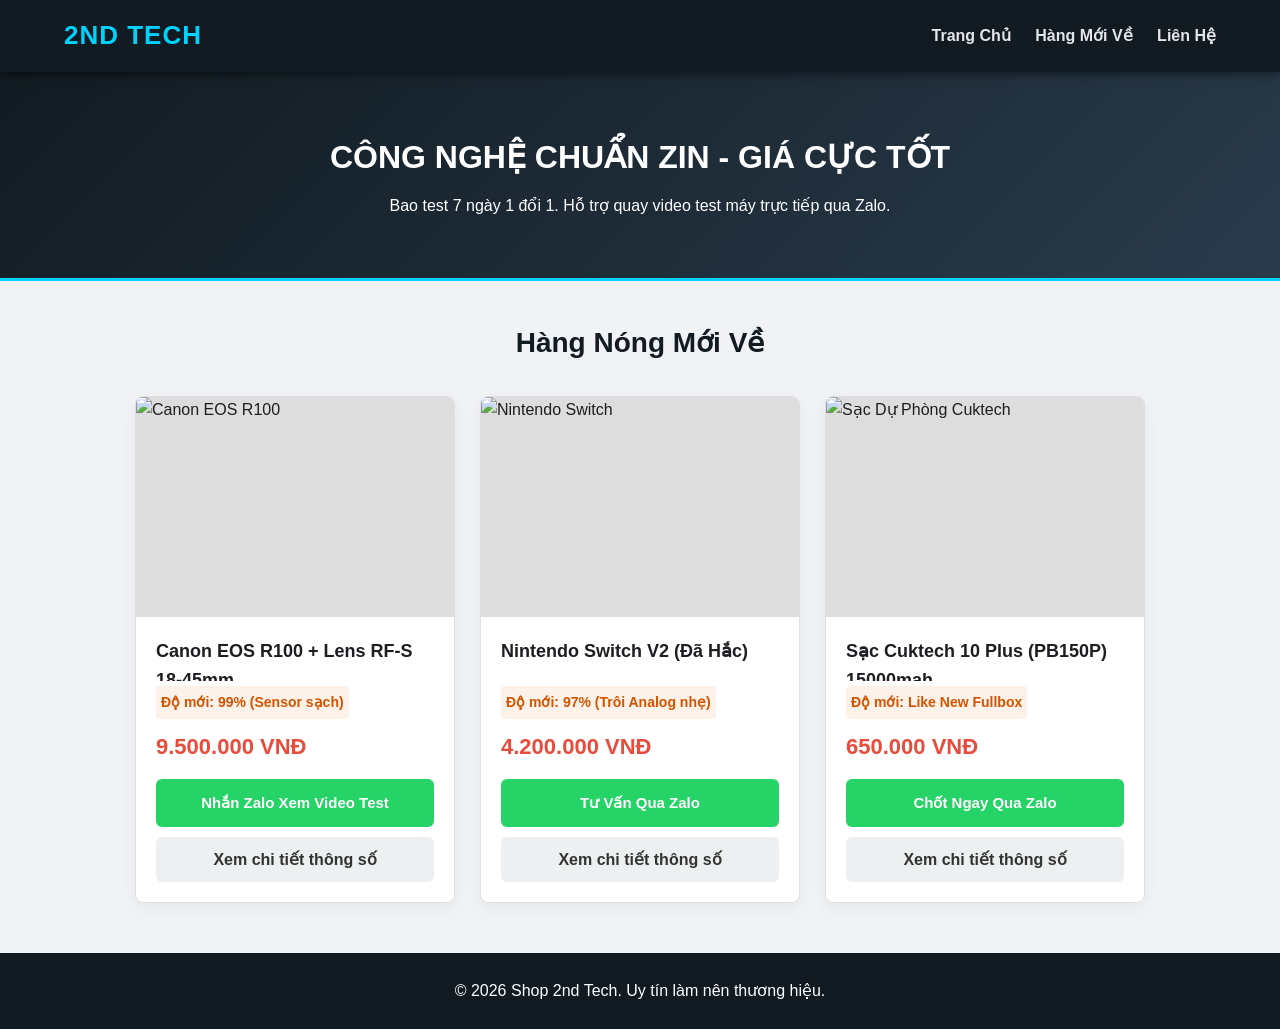
==== index.html @ 6544f4ae "Add files via upload" ====
<!DOCTYPE html>
<html lang="vi">
<head>
    <meta charset="UTF-8">
    <meta name="viewport" content="width=device-width, initial-scale=1.0">
    <title>Shop 2nd Tech | Đồ Công Nghệ Cũ Bao Test</title>
    <meta name="description" content="Chuyên mua bán đồ công nghệ cũ: máy ảnh, máy chơi game, sạc dự phòng. Hàng zin nguyên bản, bao test 7 ngày, hỗ trợ xem máy qua Zalo.">
    <link rel="stylesheet" href="css/style.css">
</head>
<body>
    <header class="navbar">
        <div class="logo">2ND TECH</div>
        <nav>
            <a href="index.html">Trang Chủ</a>
            <a href="products.html">Hàng Mới Về</a>
            <a href="contact.html">Liên Hệ</a>
        </nav>
    </header>

    <section class="banner">
        <h1>CÔNG NGHỆ CHUẨN ZIN - GIÁ CỰC TỐT</h1>
        <p>Bao test 7 ngày 1 đổi 1. Hỗ trợ quay video test máy trực tiếp qua Zalo.</p>
    </section>

    <main class="main-content">
        <h2 class="section-title">Hàng Nóng Mới Về</h2>
        
        <div class="product-grid">
            <!-- Sản phẩm 1 -->
            <div class="product-card">
                <img src="https://via.placeholder.com/300x200?text=Canon+EOS+R100" alt="Canon EOS R100" class="product-image">
                <div class="product-info">
                    <h3>Canon EOS R100 + Lens RF-S 18-45mm</h3>
                    <p class="status">Độ mới: 99% (Sensor sạch)</p>
                    <p class="price">9.500.000 VNĐ</p>
                    <a href="https://zalo.me/0901234567?text=Shop cho mình xem video test máy ảnh Canon EOS R100 nhé" target="_blank" class="btn-buy">Nhắn Zalo Xem Video Test</a>
                    <a href="products.html" class="btn-detail">Xem chi tiết thông số</a>
                </div>
            </div>

            <!-- Sản phẩm 2 -->
            <div class="product-card">
                <img src="https://via.placeholder.com/300x200?text=Nintendo+Switch" alt="Nintendo Switch" class="product-image">
                <div class="product-info">
                    <h3>Nintendo Switch V2 (Đã Hắc)</h3>
                    <p class="status">Độ mới: 97% (Trôi Analog nhẹ)</p>
                    <p class="price">4.200.000 VNĐ</p>
                    <a href="https://zalo.me/0901234567?text=Mình quan tâm máy Nintendo Switch, shop tư vấn giúp" target="_blank" class="btn-buy">Tư Vấn Qua Zalo</a>
                    <a href="products.html" class="btn-detail">Xem chi tiết thông số</a>
                </div>
            </div>

            <!-- Sản phẩm 3 -->
            <div class="product-card">
                <img src="https://via.placeholder.com/300x200?text=Cuktech+10+Plus" alt="Sạc Dự Phòng Cuktech" class="product-image">
                <div class="product-info">
                    <h3>Sạc Cuktech 10 Plus (PB150P) 15000mah</h3>
                    <p class="status">Độ mới: Like New Fullbox</p>
                    <p class="price">650.000 VNĐ</p>
                    <a href="https://zalo.me/0901234567?text=Mình muốn mua sạc dự phòng Cuktech 15000mah" target="_blank" class="btn-buy">Chốt Ngay Qua Zalo</a>
                    <a href="products.html" class="btn-detail">Xem chi tiết thông số</a>
                </div>
            </div>
        </div>
    </main>

    <footer>
        <p>&copy; 2026 Shop 2nd Tech. Uy tín làm nên thương hiệu.</p>
    </footer>

    <script src="js/script.js"></script>
</body>
</html>
---- css/style.css ----
/* --- THIẾT LẬP CƠ BẢN --- */
* {
    margin: 0;
    padding: 0;
    box-sizing: border-box;
    font-family: 'Segoe UI', Tahoma, Geneva, Verdana, sans-serif;
}

body {
    background-color: #f0f2f5;
    color: #1c1e21;
    line-height: 1.6;
}

/* --- THANH MENU (TECH STYLE) --- */
.navbar {
    background-color: #111b21; /* Màu đen tuyền của thiết bị điện tử */
    padding: 15px 5%;
    display: flex;
    justify-content: space-between;
    align-items: center;
    position: sticky;
    top: 0;
    z-index: 100;
    box-shadow: 0 2px 10px rgba(0,0,0,0.5);
}

.navbar .logo {
    font-size: 26px;
    font-weight: 900;
    color: #00d2ff; /* Xanh neon công nghệ */
    letter-spacing: 1px;
}

.navbar nav a {
    text-decoration: none;
    color: #e4e6eb;
    margin-left: 20px;
    font-weight: 600;
    transition: color 0.3s;
}

.navbar nav a:hover {
    color: #00d2ff;
}

/* --- BANNER --- */
.banner {
    background: linear-gradient(135deg, #111b21, #2a3b4c);
    color: #fff;
    text-align: center;
    padding: 60px 20px;
    border-bottom: 3px solid #00d2ff;
}

.banner h1 {
    font-size: 32px;
    margin-bottom: 10px;
}

/* --- BỐ CỤC CHÍNH --- */
.main-content {
    max-width: 1200px;
    margin: 40px auto;
    padding: 0 20px;
}

.section-title {
    text-align: center;
    margin-bottom: 30px;
    font-size: 28px;
    color: #111b21;
}

/* --- LƯỚI SẢN PHẨM --- */
.product-grid {
    display: flex;
    flex-wrap: wrap;
    gap: 25px;
    justify-content: center;
}

.product-card {
    background: #fff;
    width: 100%;
    max-width: 320px;
    border-radius: 8px;
    overflow: hidden;
    box-shadow: 0 5px 15px rgba(0,0,0,0.05);
    transition: transform 0.2s ease, box-shadow 0.2s ease;
    border: 1px solid #e0e0e0;
}

.product-card:hover {
    transform: translateY(-5px);
    box-shadow: 0 10px 20px rgba(0,210,255,0.2);
}

.product-image {
    width: 100%;
    height: 220px;
    object-fit: cover;
    display: block;
    background: #ddd;
}

.product-info {
    padding: 20px;
}

.product-info h3 {
    font-size: 18px;
    margin-bottom: 5px;
    height: 44px;
    overflow: hidden;
}

.status {
    font-size: 14px;
    color: #d35400; /* Màu cam cảnh báo tình trạng */
    font-weight: 600;
    margin-bottom: 10px;
    padding: 5px;
    background: #fdf2e9;
    border-radius: 4px;
    display: inline-block;
}

.price {
    color: #e74c3c;
    font-size: 22px;
    font-weight: bold;
    margin-bottom: 15px;
}

/* --- NÚT BẤM (CTA) --- */
.btn-buy {
    display: block;
    background-color: #25D366; 
    color: #fff;
    text-decoration: none;
    padding: 12px;
    border-radius: 6px;
    font-weight: bold;
    margin-bottom: 10px;
    font-size: 15px;
    text-align: center;
    transition: background 0.3s;
}

.btn-buy:hover {
    background-color: #1ebe57;
}

.btn-detail {
    display: block;
    background-color: #ecf0f1;
    color: #333;
    text-decoration: none;
    padding: 10px;
    border-radius: 6px;
    font-weight: bold;
    text-align: center;
    transition: background 0.3s;
}

.btn-detail:hover {
    background-color: #bdc3c7;
}

.btn-messenger {
    display: block;
    background-color: #0084ff;
    color: #fff;
    text-decoration: none;
    padding: 12px;
    border-radius: 6px;
    font-weight: bold;
    text-align: center;
    margin-top: 10px;
}

/* --- CHI TIẾT SẢN PHẨM --- */
.product-detail {
    display: flex;
    flex-wrap: wrap;
    background: #fff;
    padding: 30px;
    border-radius: 10px;
    gap: 40px;
    box-shadow: 0 5px 15px rgba(0,0,0,0.05);
}

.detail-image img {
    max-width: 100%;
    border-radius: 8px;
    border: 1px solid #eee;
}

.detail-info {
    flex: 1;
    min-width: 300px;
}

.large-price {
    font-size: 32px;
    margin: 10px 0;
}

.old-price {
    font-size: 16px; 
    color: #999; 
    text-decoration: line-through;
    font-weight: normal;
}

.specs-box {
    margin: 20px 0;
    background: #f8f9fa;
    padding: 20px;
    border-radius: 8px;
    border-left: 4px solid #00d2ff;
}

.specs-box h3 {
    margin-bottom: 10px;
    color: #111b21;
}

.specs li {
    margin-bottom: 8px;
    margin-left: 20px;
}

/* --- TRANG LIÊN HỆ --- */
.contact-container {
    display: flex;
    flex-wrap: wrap;
    gap: 30px;
    background: #fff;
    padding: 30px;
    border-radius: 10px;
    box-shadow: 0 5px 15px rgba(0,0,0,0.05);
}

.contact-info, .contact-map {
    flex: 1;
    min-width: 300px;
}

.contact-info h3 {
    color: #00d2ff;
    margin-bottom: 15px;
    -webkit-text-stroke: 0.5px #111b21; /* Làm nổi chữ */
}

/* --- FOOTER --- */
footer {
    text-align: center;
    padding: 25px;
    background-color: #111b21;
    color: #fff;
    margin-top: 50px;
}

/* --- MOBILE RESPONSIVE --- */
@media (max-width: 768px) {
    .navbar {
        flex-direction: column;
        gap: 15px;
    }
    .product-detail {
        flex-direction: column;
    }
}
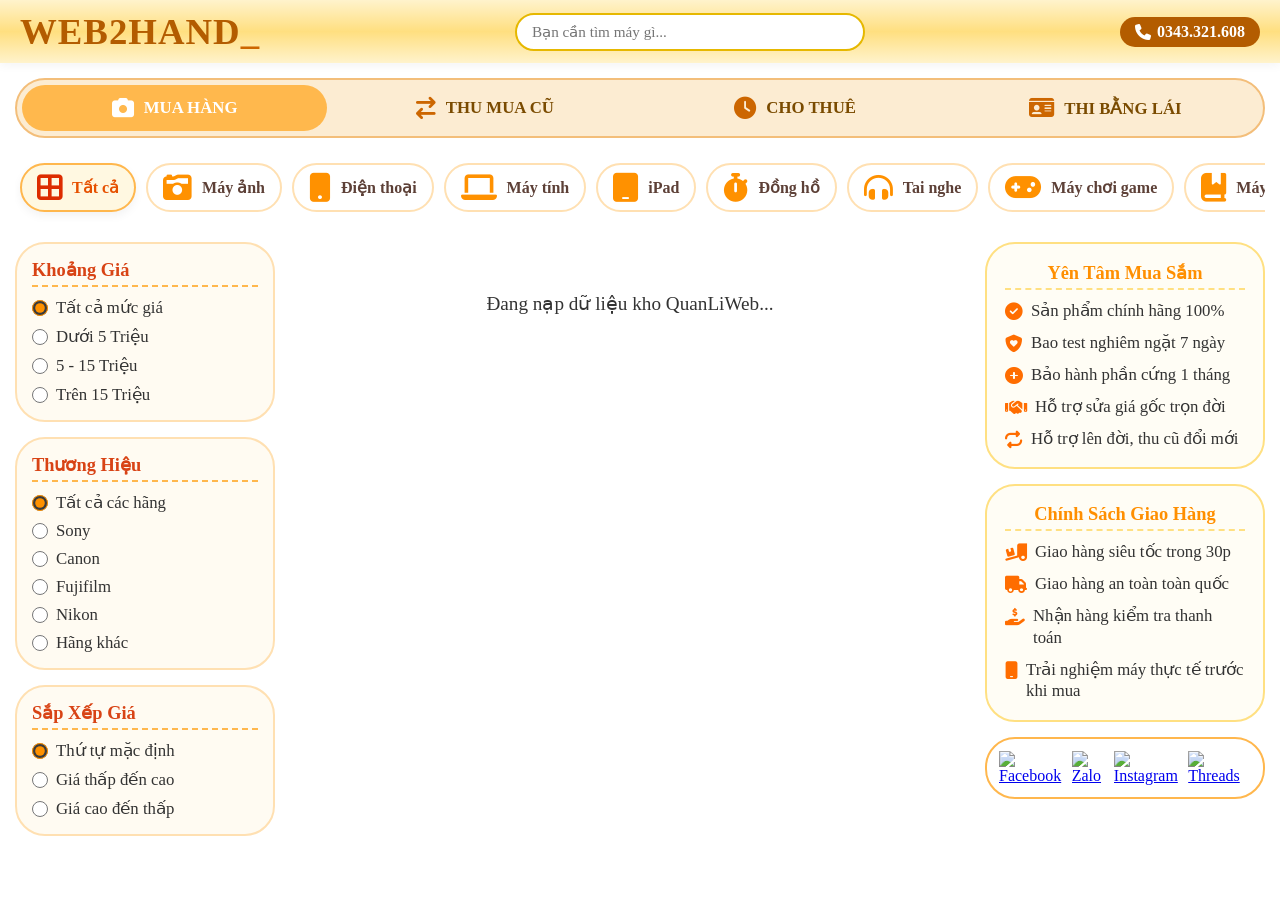
==== commit 82e92e8b: "Update index.html" ====
--- a/index.html
+++ b/index.html
@@ -3,71 +3,470 @@
 <head>
     <meta charset="UTF-8">
     <meta name="viewport" content="width=device-width, initial-scale=1.0">
-    <title>Shop 2nd Tech | Đồ Công Nghệ Cũ Bao Test</title>
-    <meta name="description" content="Chuyên mua bán đồ công nghệ cũ: máy ảnh, máy chơi game, sạc dự phòng. Hàng zin nguyên bản, bao test 7 ngày, hỗ trợ xem máy qua Zalo.">
-    <link rel="stylesheet" href="css/style.css">
+    <title>Web2Hand - Hệ Thống Máy Công Nghệ & Dịch Vụ</title>
+    <link href="https://fonts.googleapis.com/css2?family=Be+Vietnam+Pro:wght@400;700&family=Patrick+Hand&display=swap" rel="stylesheet">
+    <link rel="stylesheet" href="https://cdnjs.cloudflare.com/ajax/libs/font-awesome/6.4.0/css/all.min.css">
+    
+    <style>
+        /* Toàn bộ trang web dùng font Times New Roman làm chủ đạo */
+        * { box-sizing: border-box; margin: 0; padding: 0; font-family: 'Times New Roman', Times, serif; }
+        body { background-color: #fff; color: #333; padding-bottom: 50px; }
+
+        /* HEADER THU NHỎ MỘT NỬA - BLEND MÀU ẤM THEO CHIỀU DỌC (NHẠT - ĐẬM - NHẠT) */
+        header { 
+            background: linear-gradient(180deg, #fff3cc 0%, #ffdf80 50%, #fff3cc 100%); 
+            color: #4a3b00; 
+            padding: 10px 20px; /* Thu nhỏ chiều cao còn một nửa */
+            box-shadow: 0 2px 10px rgba(0,0,0,0.05); 
+            position: sticky; 
+            top: 0; 
+            z-index: 100; 
+        }
+        .header-container { max-width: 1400px; margin: 0 auto; display: flex; align-items: center; justify-content: space-between; flex-wrap: wrap; gap: 10px; }
+        
+        /* Logo chữ Times New Roman in đậm, to nổi bật */
+        .logo { font-family: 'Times New Roman', Times, serif; font-size: 2.3rem; font-weight: bold; color: #b35c00; text-decoration: none; letter-spacing: 1px; }
+        .logo span { color: #cc6600; font-weight: bold; }
+
+        /* Thanh tìm kiếm bo tròn */
+        .search-box { position: relative; flex-grow: 1; max-width: 350px; min-width: 200px; }
+        .search-box input { width: 100%; padding: 8px 40px 8px 15px; border: 2px solid #e6b800; border-radius: 30px; font-size: 0.95rem; outline: none; background: #fff; }
+
+        .hotline { font-weight: bold; background-color: #b35c00; color: #fff; padding: 6px 15px; border-radius: 30px; font-size: 1rem; display: flex; align-items: center; gap: 6px; }
+
+        .container { max-width: 1400px; margin: 15px auto; padding: 0 15px; }
+
+        /* THANH MENU DỊCH VỤ MẸ TONE MÀU ẤM (VÀNG ĐẤT / CAM NHẠT) */
+        .main-services { display: flex; background: #fcecd2; margin-bottom: 15px; border-radius: 35px; overflow: hidden; padding: 5px; gap: 5px; border: 2px solid #f3be7a; }
+        .service-tab { flex: 1; text-align: center; padding: 12px 10px; color: #7a4b00; font-weight: bold; cursor: pointer; transition: all 0.2s; display: flex; align-items: center; justify-content: center; gap: 10px; font-size: 1.05rem; text-transform: uppercase; border-radius: 30px; }
+        .service-tab i { font-size: 1.4rem; color: #cc6600; } /* Icon lớn */
+        .service-tab:hover { background-color: #f7dcb4; }
+        .service-tab.active { background-color: #ffb84d; color: #fff; }
+        .service-tab.active i { color: #fff; }
+
+        /* THANH DANH MỤC CON (MỤC LỤC SẢN PHẨM) - ĐÃ THÊM LẠI */
+        .category-nav { display: flex; gap: 10px; margin-bottom: 20px; overflow-x: auto; padding: 10px 5px; white-space: nowrap; }
+        .category-nav::-webkit-scrollbar { height: 4px; }
+        .category-nav::-webkit-scrollbar-thumb { background: #ffcc80; border-radius: 4px; }
+        
+        .cat-btn { background-color: #fff; border: 2px solid #ffe0b2; padding: 8px 15px; border-radius: 30px; cursor: pointer; font-weight: bold; font-size: 1rem; color: #5d4037; display: flex; align-items: center; gap: 10px; transition: all 0.2s; }
+        /* Icon mục con lớn gấp đôi chữ và có màu sắc riêng biệt */
+        .cat-btn i { font-size: 1.8rem; color: #ff9100; transition: color 0.2s; }
+        .cat-btn.active, .cat-btn:hover { color: #e65100; border-color: #ffb74d; background: #fff8e1; box-shadow: 0 4px 10px rgba(0,0,0,0.05); }
+        .cat-btn.active i, .cat-btn:hover i { color: #dd2c00; }
+
+        /* BỐ CỤC CHÍNH */
+        .main-layout { display: grid; grid-template-columns: 260px 1fr 280px; gap: 20px; }
+
+        /* BÊN TRÁI: BỘ LỌC TÌM KIẾM TONE MÀU ẤM */
+        .sidebar-left { display: flex; flex-direction: column; gap: 15px; }
+        .filter-box { background: #fffbf2; border: 2px solid #ffe0b2; padding: 15px; border-radius: 30px; }
+        .filter-box h3 { font-size: 1.15rem; color: #d84315; margin-bottom: 10px; border-bottom: 2px dashed #ffb74d; padding-bottom: 4px; }
+        .filter-group { display: flex; flex-direction: column; gap: 8px; }
+        .filter-group label { display: flex; align-items: center; gap: 8px; font-size: 1.05rem; cursor: pointer; }
+        .filter-group input { accent-color: #ff9100; width: 16px; height: 16px; }
+        
+        /* BÊN PHẢI: CHÍNH SÁCH BẢO HÀNH & NÚT HÌNH ẢNH MXH */
+        .sidebar-right { display: flex; flex-direction: column; gap: 15px; }
+        .policy-box { background: #fffdf5; border: 2px solid #ffe082; padding: 18px; border-radius: 30px; }
+        .policy-box h3 { font-size: 1.15rem; color: #ff8f00; margin-bottom: 10px; border-bottom: 2px dashed #ffe082; padding-bottom: 4px; text-align: center; }
+        .policy-list { list-style: none; display: flex; flex-direction: column; gap: 10px; }
+        .policy-list li { font-size: 1.05rem; display: flex; align-items: flex-start; gap: 8px; line-height: 1.3; }
+        .policy-list li i { color: #ff6d00; margin-top: 3px; font-size: 1.1rem; }
+
+        /* THANH CHỨA 4 LINK HÌNH MXH CHÍNH CHỦ CỦA BẠN */
+        .social-float { background: #fff; border: 2px solid #ffb74d; padding: 12px; border-radius: 30px; display: flex; justify-content: space-around; align-items: center; }
+        .social-img-btn { width: 40px; height: 40px; object-fit: contain; transition: transform 0.2s; cursor: pointer; }
+        .social-img-btn:hover { transform: scale(1.25) rotate(5deg); }
+
+        /* KHU VỰC GIỮA: HIỂN THỊ SẢN PHẨM */
+        .product-grid { display: grid; grid-template-columns: repeat(auto-fill, minmax(230px, 1fr)); gap: 15px; }
+        
+        /* HOẠT ẢNH CARD TO LÊN KHI ĐƯA CHUỘT VÀO, BO TRÒN HẾT CỠ */
+        .product-card { background-color: #fff; border-radius: 30px; overflow: hidden; display: flex; flex-direction: column; border: 2px solid #ffe0b2; position: relative; padding: 15px; transition: transform 0.3s cubic-bezier(0.175, 0.885, 0.32, 1.2), box-shadow 0.3s; }
+        .product-card:hover { transform: scale(1.03); box-shadow: 0 8px 20px rgba(230,81,0,0.12); border-color: #ff9100; }
+        
+        /* Khung ảnh & Chữ viết tay đổi mới không lỗi font */
+        .img-container { width: 100%; height: 180px; display: flex; align-items: center; justify-content: center; margin-bottom: 12px; border-radius: 20px; overflow: hidden; }
+        .product-img { max-width: 100%; max-height: 100%; object-fit: contain; }
+        .no-img-graffiti { font-family: 'Patrick Hand', cursive; font-size: 1.4rem; color: #e65100; text-align: center; border: 2px dashed #ff9100; padding: 15px; border-radius: 25px; background: #fff3e0; line-height: 1.2; font-weight: bold; }
+
+        /* Tag giảm giá hình ngọn lửa màu ấm */
+        .sale-badge { position: absolute; top: 10px; left: 10px; background: #ff6d00; color: #fff; padding: 4px 10px; border-radius: 20px; font-size: 0.85rem; font-weight: bold; z-index: 5; }
+        
+        .product-info { display: flex; flex-direction: column; flex-grow: 1; }
+        .product-name { font-size: 1.15rem; font-weight: bold; margin-bottom: 6px; color: #222; height: 2.6rem; display: -webkit-box; -webkit-line-clamp: 2; -webkit-box-orient: vertical; overflow: hidden; }
+        
+        /* Chữ không khung, khi đưa chuột vào card sẽ hiện khung ẩn */
+        .product-desc { font-size: 0.95rem; color: #666; margin-bottom: 10px; padding: 4px 8px; border: 2px solid transparent; border-radius: 20px; transition: all 0.2s; }
+        .product-card:hover .product-desc { border-color: #ffe082; background: #fffde7; color: #333; }
+
+        /* GIÁ CẢ & THÔNG TIN TIẾT KIỆM (THAY THẾ CHỮ CÒN HÀNG LÊN TRÊN) */
+        .price-row { display: flex; flex-direction: column; gap: 1px; margin-bottom: 4px; }
+        .old-price { font-size: 0.95rem; color: #999; text-decoration: line-through; }
+        .current-price { font-size: 1.25rem; font-weight: bold; color: #d84315; }
+        .save-money { font-size: 1.05rem; color: #ef6c00; font-weight: bold; margin-bottom: 2px; }
+        .stock-status { font-size: 0.9rem; color: #2e7d32; font-weight: bold; margin-bottom: 4px; }
+
+        /* NÚT BẤM CÓ ICON LỚN GẤP ĐÔI, ĐỔI MÀU RIÊNG KHI HOVER */
+        .btn-group { display: flex; gap: 6px; margin-top: auto; }
+        .contact-btn { flex: 1; display: flex; align-items: center; justify-content: center; gap: 8px; color: #fff; text-decoration: none; padding: 10px 5px; border-radius: 30px; font-weight: bold; font-size: 1rem; border: 2px solid transparent; transition: all 0.2s; cursor: pointer; }
+        
+        .btn-mua-zalo { background-color: #ff9100; border-color: #ff9100; }
+        .btn-mua-zalo i { color: #fff; font-size: 1.5rem; } /* Icon lớn */
+        .btn-mua-zalo:hover { background-color: #fff; color: #ff9100; border-color: #ff9100; }
+        .btn-mua-zalo:hover i { color: #dd2c00; } /* Icon đổi màu khi hover */
+
+        .btn-detail { background-color: #ffe082; color: #b35c00; border-color: #ffe082; }
+        .btn-detail i { color: #b35c00; font-size: 1.4rem; }
+        .btn-detail:hover { background-color: #fff; color: #ffb300; border-color: #ffb300; }
+        .btn-detail:hover i { color: #ff9100; }
+
+        .btn-action-tab { width: 100%; background: #ff9100; border-radius: 30px; }
+
+        /* POPUP CHI TIẾT SẢN PHẨM SANG TRỌNG */
+        .popup-overlay { position: fixed; top: 0; left: 0; width: 100%; height: 100%; background: rgba(0,0,0,0.4); display: none; align-items: center; justify-content: center; z-index: 1000; padding: 20px; }
+        .popup-content { background: #fff; max-width: 680px; width: 100%; border-radius: 30px; border: 3px solid #ff9100; padding: 25px; position: relative; max-height: 90vh; overflow-y: auto; }
+        .close-popup { position: absolute; top: 12px; right: 20px; font-size: 2rem; cursor: pointer; color: #ff9100; }
+        .popup-body-layout { display: grid; grid-template-columns: 220px 1fr; gap: 20px; margin-bottom: 15px; }
+        
+        /* Ô dịch vụ nổi bật làm nổi lên trong Popup */
+        .promo-tag-container { display: flex; gap: 8px; margin: 12px 0; flex-wrap: wrap; }
+        .promo-tag { background: #fff8e1; border: 2px solid #ffe082; color: #b35c00; padding: 6px 12px; border-radius: 30px; font-weight: bold; font-size: 0.95rem; cursor: pointer; display: flex; align-items: center; gap: 6px; }
+        .promo-tag:hover { background: #ff9100; color: #fff; }
+
+        .related-section { border-top: 2px dashed #ffe082; padding-top: 12px; }
+        .related-title { font-weight: bold; color: #e65100; margin-bottom: 8px; font-size: 1.05rem; }
+        .related-grid { display: grid; grid-template-columns: repeat(auto-fill, minmax(130px, 1fr)); gap: 10px; }
+        .related-item { border: 2px solid #ffe082; border-radius: 30px; padding: 8px; text-align: center; cursor: pointer; font-size: 0.9rem; font-weight: bold; background: #fffdf7; }
+        .related-item:hover { border-color: #ff9100; background: #fff8e1; }
+
+        .loading { text-align: center; padding: 50px; font-size: 1.2rem; grid-column: 1 / -1; }
+
+        @media (max-width: 992px) {
+            .main-layout { grid-template-columns: 1fr; }
+            .sidebar-left, .sidebar-right { order: 2; }
+        }
+    </style>
 </head>
 <body>
-    <header class="navbar">
-        <div class="logo">2ND TECH</div>
-        <nav>
-            <a href="index.html">Trang Chủ</a>
-            <a href="products.html">Hàng Mới Về</a>
-            <a href="contact.html">Liên Hệ</a>
-        </nav>
+
+    <header>
+        <div class="header-container">
+            <a href="#" class="logo">WEB2HAND<span>_</span></a>
+            <div class="search-box">
+                <input type="text" id="search-input" placeholder="Bạn cần tìm máy gì..." oninput="searchProducts()">
+            </div>
+            <div class="hotline"><i class="fa-solid fa-phone"></i> 0343.321.608</div>
+        </div>
     </header>
 
-    <section class="banner">
-        <h1>CÔNG NGHỆ CHUẨN ZIN - GIÁ CỰC TỐT</h1>
-        <p>Bao test 7 ngày 1 đổi 1. Hỗ trợ quay video test máy trực tiếp qua Zalo.</p>
-    </section>
-
-    <main class="main-content">
-        <h2 class="section-title">Hàng Nóng Mới Về</h2>
-        
-        <div class="product-grid">
-            <!-- Sản phẩm 1 -->
-            <div class="product-card">
-                <img src="https://via.placeholder.com/300x200?text=Canon+EOS+R100" alt="Canon EOS R100" class="product-image">
-                <div class="product-info">
-                    <h3>Canon EOS R100 + Lens RF-S 18-45mm</h3>
-                    <p class="status">Độ mới: 99% (Sensor sạch)</p>
-                    <p class="price">9.500.000 VNĐ</p>
-                    <a href="https://zalo.me/0901234567?text=Shop cho mình xem video test máy ảnh Canon EOS R100 nhé" target="_blank" class="btn-buy">Nhắn Zalo Xem Video Test</a>
-                    <a href="products.html" class="btn-detail">Xem chi tiết thông số</a>
-                </div>
-            </div>
-
-            <!-- Sản phẩm 2 -->
-            <div class="product-card">
-                <img src="https://via.placeholder.com/300x200?text=Nintendo+Switch" alt="Nintendo Switch" class="product-image">
-                <div class="product-info">
-                    <h3>Nintendo Switch V2 (Đã Hắc)</h3>
-                    <p class="status">Độ mới: 97% (Trôi Analog nhẹ)</p>
-                    <p class="price">4.200.000 VNĐ</p>
-                    <a href="https://zalo.me/0901234567?text=Mình quan tâm máy Nintendo Switch, shop tư vấn giúp" target="_blank" class="btn-buy">Tư Vấn Qua Zalo</a>
-                    <a href="products.html" class="btn-detail">Xem chi tiết thông số</a>
-                </div>
-            </div>
-
-            <!-- Sản phẩm 3 -->
-            <div class="product-card">
-                <img src="https://via.placeholder.com/300x200?text=Cuktech+10+Plus" alt="Sạc Dự Phòng Cuktech" class="product-image">
-                <div class="product-info">
-                    <h3>Sạc Cuktech 10 Plus (PB150P) 15000mah</h3>
-                    <p class="status">Độ mới: Like New Fullbox</p>
-                    <p class="price">650.000 VNĐ</p>
-                    <a href="https://zalo.me/0901234567?text=Mình muốn mua sạc dự phòng Cuktech 15000mah" target="_blank" class="btn-buy">Chốt Ngay Qua Zalo</a>
-                    <a href="products.html" class="btn-detail">Xem chi tiết thông số</a>
-                </div>
-            </div>
+    <div class="container">
+        <div class="main-services">
+            <div class="service-tab active" onclick="switchService('Mua', this)"><i class="fa-solid fa-camera"></i> Mua Hàng</div>
+            <div class="service-tab" onclick="switchService('ThuMua', this)"><i class="fa-solid fa-arrow-right-arrow-left"></i> Thu Mua Cũ</div>
+            <div class="service-tab" onclick="switchService('ChoThue', this)"><i class="fa-solid fa-clock"></i> Cho Thuê</div>
+            <div class="service-tab" onclick="switchService('ThiBangLai', this)"><i class="fa-solid fa-id-card"></i> Thi Bằng Lái</div>
         </div>
-    </main>
-
-    <footer>
-        <p>&copy; 2026 Shop 2nd Tech. Uy tín làm nên thương hiệu.</p>
-    </footer>
-
-    <script src="js/script.js"></script>
+
+        <div class="category-nav" id="sub-nav">
+            <button class="cat-btn active" onclick="filterByCategory('Tất cả')"><i class="fa-solid fa-border-all"></i> Tất cả</button>
+            <button class="cat-btn" onclick="filterByCategory('Máy ảnh')"><i class="fa-solid fa-camera-retro"></i> Máy ảnh</button>
+            <button class="cat-btn" onclick="filterByCategory('Điện thoại')"><i class="fa-solid fa-mobile-button"></i> Điện thoại</button>
+            <button class="cat-btn" onclick="filterByCategory('Máy tính')"><i class="fa-solid fa-laptop"></i> Máy tính</button>
+            <button class="cat-btn" onclick="filterByCategory('Ipad')"><i class="fa-solid fa-tablet"></i> iPad</button>
+            <button class="cat-btn" onclick="filterByCategory('Đồng hồ')"><i class="fa-solid fa-stopwatch"></i> Đồng hồ</button>
+            <button class="cat-btn" onclick="filterByCategory('Tai nghe')"><i class="fa-solid fa-headphones-simple"></i> Tai nghe</button>
+            <button class="cat-btn" onclick="filterByCategory('Máy chơi game')"><i class="fa-solid fa-gamepad"></i> Máy chơi game</button>
+            <button class="cat-btn" onclick="filterByCategory('Máy đọc sách')"><i class="fa-solid fa-book-bookmark"></i> Máy đọc sách</button>
+        </div>
+
+        <div class="main-layout">
+            <div class="sidebar-left" id="sidebar-filter-zone">
+                <div class="filter-box">
+                    <h3>Khoảng Giá</h3>
+                    <div class="filter-group">
+                        <label><input type="radio" name="price-filter" checked onclick="setPriceFilter('all')"> Tất cả mức giá</label>
+                        <label><input type="radio" name="price-filter" onclick="setPriceFilter('under5')"> Dưới 5 Triệu</label>
+                        <label><input type="radio" name="price-filter" onclick="setPriceFilter('5to15')"> 5 - 15 Triệu</label>
+                        <label><input type="radio" name="price-filter" onclick="setPriceFilter('over15')"> Trên 15 Triệu</label>
+                    </div>
+                </div>
+                <div class="filter-box">
+                    <h3>Thương Hiệu</h3>
+                    <div class="filter-group">
+                        <label><input type="radio" name="brand-filter" checked onclick="setBrandFilter('all')"> Tất cả các hãng</label>
+                        <label><input type="radio" name="brand-filter" onclick="setBrandFilter('Sony')"> Sony</label>
+                        <label><input type="radio" name="brand-filter" onclick="setBrandFilter('Canon')"> Canon</label>
+                        <label><input type="radio" name="brand-filter" onclick="setBrandFilter('Fujifilm')"> Fujifilm</label>
+                        <label><input type="radio" name="brand-filter" onclick="setBrandFilter('Nikon')"> Nikon</label>
+                        <label><input type="radio" name="brand-filter" onclick="setBrandFilter('Khác')"> Hãng khác</label>
+                    </div>
+                </div>
+                <div class="filter-box">
+                    <h3>Sắp Xếp Giá</h3>
+                    <div class="filter-group">
+                        <label><input type="radio" name="sort-filter" checked onclick="setSortFilter('none')"> Thứ tự mặc định</label>
+                        <label><input type="radio" name="sort-filter" onclick="setSortFilter('asc')"> Giá thấp đến cao</label>
+                        <label><input type="radio" name="sort-filter" onclick="setSortFilter('desc')"> Giá cao đến thấp</label>
+                    </div>
+                </div>
+            </div>
+
+            <div class="product-grid" id="product-list">
+                <div class="loading">Đang nạp dữ liệu kho QuanLiWeb...</div>
+            </div>
+
+            <div class="sidebar-right">
+                <div class="policy-box">
+                    <h3>Yên Tâm Mua Sắm</h3>
+                    <ul class="policy-list">
+                        <li><i class="fa-solid fa-circle-check"></i> Sản phẩm chính hãng 100%</li>
+                        <li><i class="fa-solid fa-shield-heart"></i> Bao test nghiêm ngặt 7 ngày</li>
+                        <li><i class="fa-solid fa-circle-plus"></i> Bảo hành phần cứng 1 tháng</li>
+                        <li><i class="fa-solid fa-handshake"></i> Hỗ trợ sửa giá gốc trọn đời</li>
+                        <li><i class="fa-solid fa-repeat"></i> Hỗ trợ lên đời, thu cũ đổi mới</li>
+                    </ul>
+                </div>
+                <div class="policy-box">
+                    <h3>Chính Sách Giao Hàng</h3>
+                    <ul class="policy-list">
+                        <li><i class="fa-solid fa-truck-ramp-box"></i> Giao hàng siêu tốc trong 30p</li>
+                        <li><i class="fa-solid fa-truck"></i> Giao hàng an toàn toàn quốc</li>
+                        <li><i class="fa-solid fa-hand-holding-dollar"></i> Nhận hàng kiểm tra thanh toán</li>
+                        <li><i class="fa-solid fa-mobile"></i> Trải nghiệm máy thực tế trước khi mua</li>
+                    </ul>
+                </div>
+                <div class="social-float">
+                    <a href="https://facebook.com" target="_blank">
+                        <img class="social-img-btn" src="https://upload.wikimedia.org/wikipedia/commons/thumb/b/b9/2023_Facebook_icon.svg/960px-2023_Facebook_icon.svg.png" alt="Facebook">
+                    </a>
+                    <a href="https://zalo.me/0343321608" target="_blank">
+                        <img class="social-img-btn" src="https://upload.wikimedia.org/wikipedia/commons/thumb/9/91/Icon_of_Zalo.svg/3840px-Icon_of_Zalo.svg.png" alt="Zalo">
+                    </a>
+                    <a href="https://instagram.com" target="_blank">
+                        <img class="social-img-btn" src="https://upload.wikimedia.org/wikipedia/commons/a/a5/Instagram_icon.png" alt="Instagram">
+                    </a>
+                    <a href="https://threads.net" target="_blank">
+                        <img class="social-img-btn" src="https://upload.wikimedia.org/wikipedia/commons/thumb/9/9d/Threads_%28app%29_logo.svg/3840px-Threads_%28app%29_logo.svg.png" alt="Threads">
+                    </a>
+                </div>
+            </div>
+        </div>
+    </div>
+
+    <div class="popup-overlay" id="detail-popup">
+        <div class="popup-content">
+            <span class="close-popup" onclick="closePopup()">&times;</span>
+            <div class="popup-body-layout">
+                <div id="pop-img-zone" style="display:flex; align-items:center; justify-content:center;"></div>
+                <div>
+                    <h2 id="pop-title" style="color:#d84315; margin-bottom:8px;"></h2>
+                    <p id="pop-desc" style="font-size:1.05rem; color:#444; line-height:1.4; min-height:50px;"></p>
+                    
+                    <div class="promo-tag-container">
+                        <div class="promo-tag" onclick="clickPromoTag('Trả góp qua thẻ')"><i class="fa-solid fa-credit-card"></i> Trả góp qua thẻ</div>
+                        <div class="promo-tag" onclick="clickPromoTag('Thuê để trải nghiệm')"><i class="fa-solid fa-arrow-rotate-left"></i> Thuê để trải nghiệm</div>
+                        <div class="promo-tag" onclick="clickPromoTag('Mua ngay ưu đãi')"><i class="fa-solid fa-fire-flame-curved"></i> Mua Ngay</div>
+                    </div>
+                </div>
+            </div>
+            <div class="related-section">
+                <div class="related-title">Sản Phẩm Cùng Loại Tương Tự:</div>
+                <div class="related-grid" id="pop-related-grid"></div>
+            </div>
+        </div>
+    </div>
+
+    <script>
+        const SHEET_ID = '1AGDoaoLvld0Ia11_LEHRP2X0xa6C7xdOi2lwSc4wXtU';
+        let currentService = 'Mua';
+        let filterPrice = 'all';
+        let filterBrand = 'all';
+        let filterSort = 'none';
+        let currentCategory = 'Tất cả';
+        let searchQuery = '';
+        let allProducts = [];
+
+        function switchService(serviceName, element) {
+            currentService = serviceName;
+            currentCategory = 'Tất cả';
+            document.querySelectorAll('.service-tab').forEach(t => t.classList.remove('active'));
+            element.classList.add('active');
+            
+            const sideFilter = document.getElementById('sidebar-filter-zone');
+            const subNav = document.getElementById('sub-nav');
+            
+            if (serviceName === 'Mua') {
+                sideFilter.style.visibility = 'visible';
+                subNav.style.display = 'flex';
+                document.querySelectorAll('.cat-btn').forEach(b => b.classList.remove('active'));
+                document.querySelectorAll('.cat-btn')[0].classList.add('active');
+            } else {
+                sideFilter.style.visibility = 'hidden';
+                subNav.style.display = (serviceName === 'ThiBangLai') ? 'none' : 'flex';
+            }
+            
+            loadData();
+        }
+
+        function loadData() {
+            const url = `https://docs.google.com/spreadsheets/d/${SHEET_ID}/gviz/tq?tqx=out:json&sheet=${encodeURIComponent(currentService)}`;
+            fetch(url)
+                .then(res => res.text())
+                .then(txt => {
+                    const jsonString = txt.substring(txt.indexOf("{"), txt.lastIndexOf("}") + 1);
+                    const data = JSON.parse(jsonString);
+                    const rows = data.table.rows;
+
+                    if (currentService === 'Mua') {
+                        allProducts = rows.map(r => ({
+                            id: r.c[0] ? r.c[0].v : 'Mã trống',
+                            category: r.c[1] ? r.c[1].v : 'Chưa phân loại',
+                            brand: r.c[2] ? r.c[2].v : 'Khác',
+                            name: r.c[3] ? r.c[3].v : 'Sản phẩm không tên',
+                            image: r.c[4] ? r.c[4].v : '',
+                            oldPrice: r.c[5] ? Number(r.c[5].v) : 0,
+                            price: r.c[6] ? Number(r.c[6].v) : 0,
+                            stock: r.c[7] ? Number(r.c[7].v) : 0,
+                            desc: r.c[8] ? r.c[8].v : ''
+                        }));
+                    } else {
+                        allProducts = rows.map(r => ({
+                            id: r.c[0] ? r.c[0].v : '',
+                            category: r.c[1] ? r.c[1].v : '',
+                            name: r.c[2] ? r.c[2].v : '',
+                            image: r.c[3] ? r.c[3].v : '',
+                            price: r.c[4] ? r.c[4].v : 'Liên hệ',
+                            stock: r.c[5] ? r.c[5].v : '',
+                            desc: r.c[6] ? r.c[6].v : ''
+                        }));
+                    }
+                    renderView();
+                });
+        }
+
+        function renderView() {
+            const grid = document.getElementById('product-list');
+            let html = '';
+            let displayList = [...allProducts];
+
+            if (currentService === 'Mua') {
+                if (currentCategory !== 'Tất cả') {
+                    displayList = displayList.filter(p => p.category.trim().toLowerCase() === currentCategory.trim().toLowerCase());
+                }
+                if (filterPrice === 'under5') displayList = displayList.filter(p => p.price < 5000000);
+                else if (filterPrice === '5to15') displayList = displayList.filter(p => p.price >= 5000000 && p.price <= 15000000);
+                else if (filterPrice === 'over15') displayList = displayList.filter(p => p.price > 15000000);
+
+                if (filterBrand !== 'all') {
+                    displayList = displayList.filter(p => p.brand.trim().toLowerCase() === filterBrand.toLowerCase());
+                }
+                if (searchQuery) displayList = displayList.filter(p => p.name.toLowerCase().includes(searchQuery.toLowerCase()));
+
+                if (filterSort === 'asc') displayList.sort((a,b) => a.price - b.price);
+                else if (filterSort === 'desc') displayList.sort((a,b) => b.price - a.price);
+
+                if(displayList.length === 0) return grid.innerHTML = '<div class="loading">Không tìm thấy sản phẩm phù hợp.</div>';
+
+                displayList.forEach(p => {
+                    let pct = 0;
+                    let saved = p.oldPrice - p.price;
+                    if (p.oldPrice > 0) pct = Math.round((saved / p.oldPrice) * 100);
+
+                    let imgHtml = p.image ? `<img class="product-img" src="${p.image}">` : `<div class="no-img-graffiti">Liên hệ để lấy<br>hình thực tế</div>`;
+                    let saleBadgeHtml = pct > 0 ? `<div class="sale-badge"><i class="fa-solid fa-fire"></i> GIẢM ${pct}%</div>` : '';
+                    let msgMua = encodeURIComponent(`Mình cần chốt mua sản phẩm: ${p.name} (Mã hàng: ${p.id})`);
+
+                    html += `
+                        <div class="product-card">
+                            ${saleBadgeHtml}
+                            <div class="img-container">${imgHtml}</div>
+                            <div class="product-info">
+                                <div class="product-name">${p.name}</div>
+                                <div class="product-desc">${p.desc || 'Xem cấu hình chi tiết.'}</div>
+                                <div class="price-row">
+                                    <span class="old-price">${p.oldPrice.toLocaleString('vi-VN')}₫</span>
+                                    <span class="current-price">${p.price.toLocaleString('vi-VN')}₫</span>
+                                </div>
+                                <div class="save-money"><i class="fa-solid fa-piggy-bank"></i> Tiết kiệm: ${saved.toLocaleString('vi-VN')}₫</div>
+                                <div class="stock-status">Số lượng còn: ${p.stock} máy</div>
+                                
+                                <div class="btn-group">
+                                    <a href="https://zalo.me/0343321608?text=${msgMua}" target="_blank" class="contact-btn btn-mua-zalo"><i class="fa-solid fa-cart-shopping"></i> Mua</a>
+                                    <button onclick="openDetailPopup('${p.id}')" class="contact-btn btn-detail"><i class="fa-solid fa-circle-info"></i> Chi tiết</button>
+                                </div>
+                            </div>
+                        </div>`;
+                });
+            } else {
+                if (currentService !== 'ThiBangLai' && currentCategory !== 'Tất cả') {
+                    displayList = displayList.filter(p => p.category.trim().toLowerCase() === currentCategory.trim().toLowerCase());
+                }
+                displayList.forEach(p => {
+                    let priceText = typeof p.price === 'number' ? p.price.toLocaleString('vi-VN') + '₫' : p.price;
+                    html += `
+                        <div class="product-card">
+                            <div class="img-container"><img class="product-img" src="${p.image || 'https://via.placeholder.com/200?text=Web2Hand'}"></div>
+                            <div class="product-info">
+                                <div class="product-name">${p.name}</div>
+                                <div class="product-desc">${p.desc || ''}</div>
+                                <div class="current-price" style="margin-bottom:10px;">${priceText}</div>
+                                <a href="https://zalo.me/0343321608" target="_blank" class="contact-btn btn-mua-zalo btn-action-tab"><i class="fa-solid fa-comments"></i> Liên hệ dịch vụ ngay</a>
+                            </div>
+                        </div>`;
+                });
+            }
+            grid.innerHTML = html;
+        }
+
+        function openDetailPopup(productId) {
+            const product = allProducts.find(p => p.id === productId);
+            if(!product) return;
+
+            document.getElementById('pop-title').innerText = product.name;
+            document.getElementById('pop-desc').innerText = product.desc || 'Thiết bị đã được kiểm định nghiêm ngặt. Liên hệ hotline shop để nhận thêm video thực tế.';
+            
+            const imgZone = document.getElementById('pop-img-zone');
+            imgZone.innerHTML = product.image ? `<img src="${product.image}" style="max-width:100%; max-height:180px; object-fit:contain;">` : `<div class="no-img-graffiti">LIÊN HỆ LẤY HÌNH</div>`;
+
+            const related = allProducts.filter(p => p.category === product.category && p.id !== product.id).slice(0, 4);
+            const relatedGrid = document.getElementById('pop-related-grid');
+            relatedGrid.innerHTML = '';
+
+            if (related.length === 0) {
+                relatedGrid.innerHTML = '<span style="font-size:0.95rem; color:#888;">Hiện chưa có thêm sản phẩm cùng loại.</span>';
+            } else {
+                related.forEach(item => {
+                    const d = document.createElement('div');
+                    d.className = 'related-item';
+                    d.innerText = item.name;
+                    d.onclick = () => openDetailPopup(item.id);
+                    relatedGrid.appendChild(d);
+                });
+            }
+            document.getElementById('detail-popup').style.display = 'flex';
+        }
+
+        function closePopup() { document.getElementById('detail-popup').style.display = 'none'; }
+        function clickPromoTag(tagName) {
+            const title = document.getElementById('pop-title').innerText;
+            window.open(`https://zalo.me/0343321608?text=${encodeURIComponent(`Mình cần tư vấn sản phẩm ${title} về gói dịch vụ: [${tagName}]`)}`, '_blank');
+        }
+
+        function filterByCategory(catName) {
+            currentCategory = catName;
+            document.querySelectorAll('.cat-btn').forEach(b => b.classList.remove('active'));
+            if(event) event.currentTarget.classList.add('active');
+            renderView();
+        }
+
+        function setPriceFilter(val) { filterPrice = val; renderView(); }
+        function setBrandFilter(val) { filterBrand = val; renderView(); }
+        function setSortFilter(val) { filterSort = val; renderView(); }
+        function searchProducts() { searchQuery = document.getElementById('search-input').value.trim(); renderView(); }
+
+        window.onload = loadData;
+    </script>
 </body>
-</html>+</html>
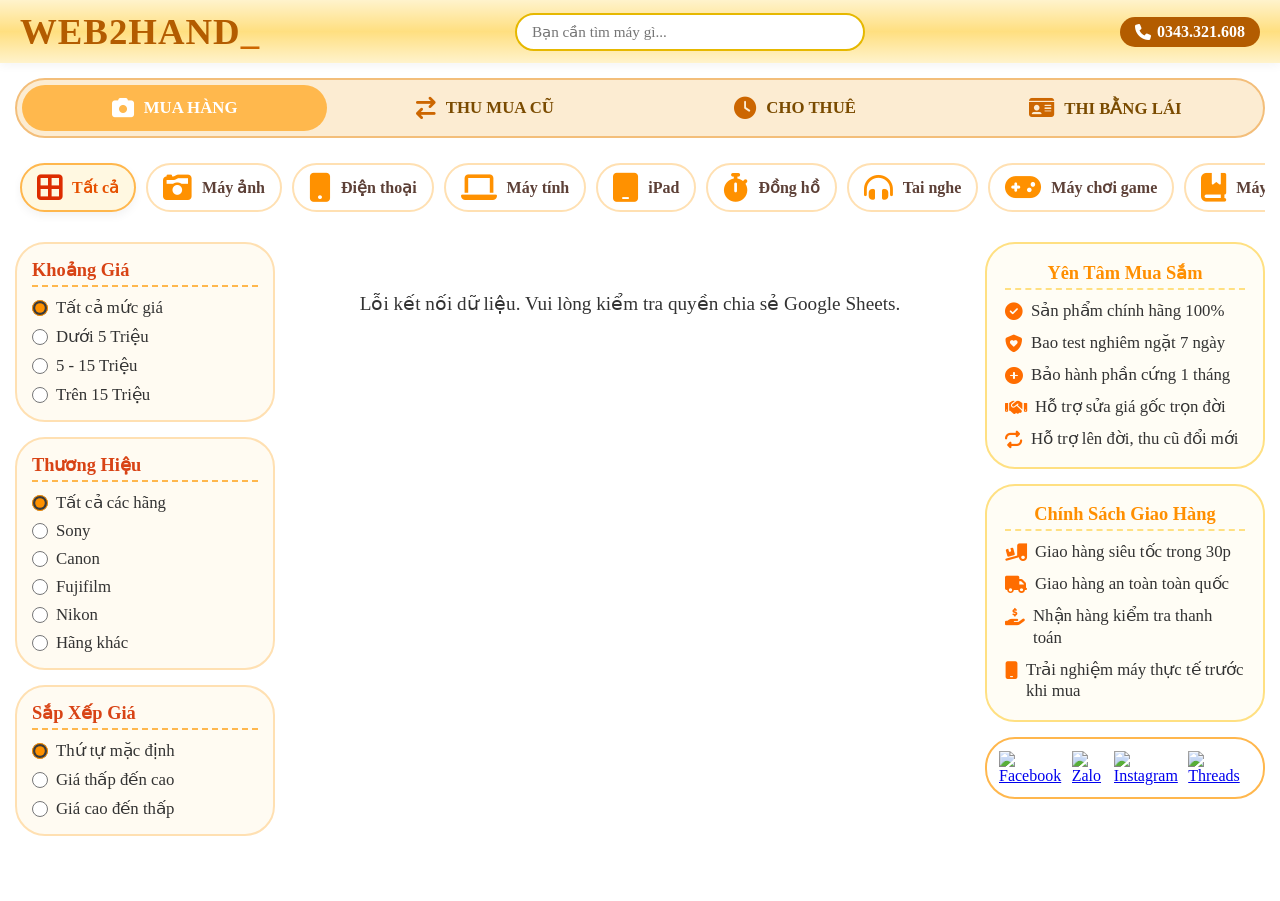
==== commit c2ab3de3: "Update index.html" ====
--- a/index.html
+++ b/index.html
@@ -4,150 +4,11 @@
     <meta charset="UTF-8">
     <meta name="viewport" content="width=device-width, initial-scale=1.0">
     <title>Web2Hand - Hệ Thống Máy Công Nghệ & Dịch Vụ</title>
+    
     <link href="https://fonts.googleapis.com/css2?family=Be+Vietnam+Pro:wght@400;700&family=Patrick+Hand&display=swap" rel="stylesheet">
     <link rel="stylesheet" href="https://cdnjs.cloudflare.com/ajax/libs/font-awesome/6.4.0/css/all.min.css">
     
-    <style>
-        /* Toàn bộ trang web dùng font Times New Roman làm chủ đạo */
-        * { box-sizing: border-box; margin: 0; padding: 0; font-family: 'Times New Roman', Times, serif; }
-        body { background-color: #fff; color: #333; padding-bottom: 50px; }
-
-        /* HEADER THU NHỎ MỘT NỬA - BLEND MÀU ẤM THEO CHIỀU DỌC (NHẠT - ĐẬM - NHẠT) */
-        header { 
-            background: linear-gradient(180deg, #fff3cc 0%, #ffdf80 50%, #fff3cc 100%); 
-            color: #4a3b00; 
-            padding: 10px 20px; /* Thu nhỏ chiều cao còn một nửa */
-            box-shadow: 0 2px 10px rgba(0,0,0,0.05); 
-            position: sticky; 
-            top: 0; 
-            z-index: 100; 
-        }
-        .header-container { max-width: 1400px; margin: 0 auto; display: flex; align-items: center; justify-content: space-between; flex-wrap: wrap; gap: 10px; }
-        
-        /* Logo chữ Times New Roman in đậm, to nổi bật */
-        .logo { font-family: 'Times New Roman', Times, serif; font-size: 2.3rem; font-weight: bold; color: #b35c00; text-decoration: none; letter-spacing: 1px; }
-        .logo span { color: #cc6600; font-weight: bold; }
-
-        /* Thanh tìm kiếm bo tròn */
-        .search-box { position: relative; flex-grow: 1; max-width: 350px; min-width: 200px; }
-        .search-box input { width: 100%; padding: 8px 40px 8px 15px; border: 2px solid #e6b800; border-radius: 30px; font-size: 0.95rem; outline: none; background: #fff; }
-
-        .hotline { font-weight: bold; background-color: #b35c00; color: #fff; padding: 6px 15px; border-radius: 30px; font-size: 1rem; display: flex; align-items: center; gap: 6px; }
-
-        .container { max-width: 1400px; margin: 15px auto; padding: 0 15px; }
-
-        /* THANH MENU DỊCH VỤ MẸ TONE MÀU ẤM (VÀNG ĐẤT / CAM NHẠT) */
-        .main-services { display: flex; background: #fcecd2; margin-bottom: 15px; border-radius: 35px; overflow: hidden; padding: 5px; gap: 5px; border: 2px solid #f3be7a; }
-        .service-tab { flex: 1; text-align: center; padding: 12px 10px; color: #7a4b00; font-weight: bold; cursor: pointer; transition: all 0.2s; display: flex; align-items: center; justify-content: center; gap: 10px; font-size: 1.05rem; text-transform: uppercase; border-radius: 30px; }
-        .service-tab i { font-size: 1.4rem; color: #cc6600; } /* Icon lớn */
-        .service-tab:hover { background-color: #f7dcb4; }
-        .service-tab.active { background-color: #ffb84d; color: #fff; }
-        .service-tab.active i { color: #fff; }
-
-        /* THANH DANH MỤC CON (MỤC LỤC SẢN PHẨM) - ĐÃ THÊM LẠI */
-        .category-nav { display: flex; gap: 10px; margin-bottom: 20px; overflow-x: auto; padding: 10px 5px; white-space: nowrap; }
-        .category-nav::-webkit-scrollbar { height: 4px; }
-        .category-nav::-webkit-scrollbar-thumb { background: #ffcc80; border-radius: 4px; }
-        
-        .cat-btn { background-color: #fff; border: 2px solid #ffe0b2; padding: 8px 15px; border-radius: 30px; cursor: pointer; font-weight: bold; font-size: 1rem; color: #5d4037; display: flex; align-items: center; gap: 10px; transition: all 0.2s; }
-        /* Icon mục con lớn gấp đôi chữ và có màu sắc riêng biệt */
-        .cat-btn i { font-size: 1.8rem; color: #ff9100; transition: color 0.2s; }
-        .cat-btn.active, .cat-btn:hover { color: #e65100; border-color: #ffb74d; background: #fff8e1; box-shadow: 0 4px 10px rgba(0,0,0,0.05); }
-        .cat-btn.active i, .cat-btn:hover i { color: #dd2c00; }
-
-        /* BỐ CỤC CHÍNH */
-        .main-layout { display: grid; grid-template-columns: 260px 1fr 280px; gap: 20px; }
-
-        /* BÊN TRÁI: BỘ LỌC TÌM KIẾM TONE MÀU ẤM */
-        .sidebar-left { display: flex; flex-direction: column; gap: 15px; }
-        .filter-box { background: #fffbf2; border: 2px solid #ffe0b2; padding: 15px; border-radius: 30px; }
-        .filter-box h3 { font-size: 1.15rem; color: #d84315; margin-bottom: 10px; border-bottom: 2px dashed #ffb74d; padding-bottom: 4px; }
-        .filter-group { display: flex; flex-direction: column; gap: 8px; }
-        .filter-group label { display: flex; align-items: center; gap: 8px; font-size: 1.05rem; cursor: pointer; }
-        .filter-group input { accent-color: #ff9100; width: 16px; height: 16px; }
-        
-        /* BÊN PHẢI: CHÍNH SÁCH BẢO HÀNH & NÚT HÌNH ẢNH MXH */
-        .sidebar-right { display: flex; flex-direction: column; gap: 15px; }
-        .policy-box { background: #fffdf5; border: 2px solid #ffe082; padding: 18px; border-radius: 30px; }
-        .policy-box h3 { font-size: 1.15rem; color: #ff8f00; margin-bottom: 10px; border-bottom: 2px dashed #ffe082; padding-bottom: 4px; text-align: center; }
-        .policy-list { list-style: none; display: flex; flex-direction: column; gap: 10px; }
-        .policy-list li { font-size: 1.05rem; display: flex; align-items: flex-start; gap: 8px; line-height: 1.3; }
-        .policy-list li i { color: #ff6d00; margin-top: 3px; font-size: 1.1rem; }
-
-        /* THANH CHỨA 4 LINK HÌNH MXH CHÍNH CHỦ CỦA BẠN */
-        .social-float { background: #fff; border: 2px solid #ffb74d; padding: 12px; border-radius: 30px; display: flex; justify-content: space-around; align-items: center; }
-        .social-img-btn { width: 40px; height: 40px; object-fit: contain; transition: transform 0.2s; cursor: pointer; }
-        .social-img-btn:hover { transform: scale(1.25) rotate(5deg); }
-
-        /* KHU VỰC GIỮA: HIỂN THỊ SẢN PHẨM */
-        .product-grid { display: grid; grid-template-columns: repeat(auto-fill, minmax(230px, 1fr)); gap: 15px; }
-        
-        /* HOẠT ẢNH CARD TO LÊN KHI ĐƯA CHUỘT VÀO, BO TRÒN HẾT CỠ */
-        .product-card { background-color: #fff; border-radius: 30px; overflow: hidden; display: flex; flex-direction: column; border: 2px solid #ffe0b2; position: relative; padding: 15px; transition: transform 0.3s cubic-bezier(0.175, 0.885, 0.32, 1.2), box-shadow 0.3s; }
-        .product-card:hover { transform: scale(1.03); box-shadow: 0 8px 20px rgba(230,81,0,0.12); border-color: #ff9100; }
-        
-        /* Khung ảnh & Chữ viết tay đổi mới không lỗi font */
-        .img-container { width: 100%; height: 180px; display: flex; align-items: center; justify-content: center; margin-bottom: 12px; border-radius: 20px; overflow: hidden; }
-        .product-img { max-width: 100%; max-height: 100%; object-fit: contain; }
-        .no-img-graffiti { font-family: 'Patrick Hand', cursive; font-size: 1.4rem; color: #e65100; text-align: center; border: 2px dashed #ff9100; padding: 15px; border-radius: 25px; background: #fff3e0; line-height: 1.2; font-weight: bold; }
-
-        /* Tag giảm giá hình ngọn lửa màu ấm */
-        .sale-badge { position: absolute; top: 10px; left: 10px; background: #ff6d00; color: #fff; padding: 4px 10px; border-radius: 20px; font-size: 0.85rem; font-weight: bold; z-index: 5; }
-        
-        .product-info { display: flex; flex-direction: column; flex-grow: 1; }
-        .product-name { font-size: 1.15rem; font-weight: bold; margin-bottom: 6px; color: #222; height: 2.6rem; display: -webkit-box; -webkit-line-clamp: 2; -webkit-box-orient: vertical; overflow: hidden; }
-        
-        /* Chữ không khung, khi đưa chuột vào card sẽ hiện khung ẩn */
-        .product-desc { font-size: 0.95rem; color: #666; margin-bottom: 10px; padding: 4px 8px; border: 2px solid transparent; border-radius: 20px; transition: all 0.2s; }
-        .product-card:hover .product-desc { border-color: #ffe082; background: #fffde7; color: #333; }
-
-        /* GIÁ CẢ & THÔNG TIN TIẾT KIỆM (THAY THẾ CHỮ CÒN HÀNG LÊN TRÊN) */
-        .price-row { display: flex; flex-direction: column; gap: 1px; margin-bottom: 4px; }
-        .old-price { font-size: 0.95rem; color: #999; text-decoration: line-through; }
-        .current-price { font-size: 1.25rem; font-weight: bold; color: #d84315; }
-        .save-money { font-size: 1.05rem; color: #ef6c00; font-weight: bold; margin-bottom: 2px; }
-        .stock-status { font-size: 0.9rem; color: #2e7d32; font-weight: bold; margin-bottom: 4px; }
-
-        /* NÚT BẤM CÓ ICON LỚN GẤP ĐÔI, ĐỔI MÀU RIÊNG KHI HOVER */
-        .btn-group { display: flex; gap: 6px; margin-top: auto; }
-        .contact-btn { flex: 1; display: flex; align-items: center; justify-content: center; gap: 8px; color: #fff; text-decoration: none; padding: 10px 5px; border-radius: 30px; font-weight: bold; font-size: 1rem; border: 2px solid transparent; transition: all 0.2s; cursor: pointer; }
-        
-        .btn-mua-zalo { background-color: #ff9100; border-color: #ff9100; }
-        .btn-mua-zalo i { color: #fff; font-size: 1.5rem; } /* Icon lớn */
-        .btn-mua-zalo:hover { background-color: #fff; color: #ff9100; border-color: #ff9100; }
-        .btn-mua-zalo:hover i { color: #dd2c00; } /* Icon đổi màu khi hover */
-
-        .btn-detail { background-color: #ffe082; color: #b35c00; border-color: #ffe082; }
-        .btn-detail i { color: #b35c00; font-size: 1.4rem; }
-        .btn-detail:hover { background-color: #fff; color: #ffb300; border-color: #ffb300; }
-        .btn-detail:hover i { color: #ff9100; }
-
-        .btn-action-tab { width: 100%; background: #ff9100; border-radius: 30px; }
-
-        /* POPUP CHI TIẾT SẢN PHẨM SANG TRỌNG */
-        .popup-overlay { position: fixed; top: 0; left: 0; width: 100%; height: 100%; background: rgba(0,0,0,0.4); display: none; align-items: center; justify-content: center; z-index: 1000; padding: 20px; }
-        .popup-content { background: #fff; max-width: 680px; width: 100%; border-radius: 30px; border: 3px solid #ff9100; padding: 25px; position: relative; max-height: 90vh; overflow-y: auto; }
-        .close-popup { position: absolute; top: 12px; right: 20px; font-size: 2rem; cursor: pointer; color: #ff9100; }
-        .popup-body-layout { display: grid; grid-template-columns: 220px 1fr; gap: 20px; margin-bottom: 15px; }
-        
-        /* Ô dịch vụ nổi bật làm nổi lên trong Popup */
-        .promo-tag-container { display: flex; gap: 8px; margin: 12px 0; flex-wrap: wrap; }
-        .promo-tag { background: #fff8e1; border: 2px solid #ffe082; color: #b35c00; padding: 6px 12px; border-radius: 30px; font-weight: bold; font-size: 0.95rem; cursor: pointer; display: flex; align-items: center; gap: 6px; }
-        .promo-tag:hover { background: #ff9100; color: #fff; }
-
-        .related-section { border-top: 2px dashed #ffe082; padding-top: 12px; }
-        .related-title { font-weight: bold; color: #e65100; margin-bottom: 8px; font-size: 1.05rem; }
-        .related-grid { display: grid; grid-template-columns: repeat(auto-fill, minmax(130px, 1fr)); gap: 10px; }
-        .related-item { border: 2px solid #ffe082; border-radius: 30px; padding: 8px; text-align: center; cursor: pointer; font-size: 0.9rem; font-weight: bold; background: #fffdf7; }
-        .related-item:hover { border-color: #ff9100; background: #fff8e1; }
-
-        .loading { text-align: center; padding: 50px; font-size: 1.2rem; grid-column: 1 / -1; }
-
-        @media (max-width: 992px) {
-            .main-layout { grid-template-columns: 1fr; }
-            .sidebar-left, .sidebar-right { order: 2; }
-        }
-    </style>
+    <link rel="stylesheet" href="css/style.css">
 </head>
 <body>
 
@@ -278,195 +139,6 @@
         </div>
     </div>
 
-    <script>
-        const SHEET_ID = '1AGDoaoLvld0Ia11_LEHRP2X0xa6C7xdOi2lwSc4wXtU';
-        let currentService = 'Mua';
-        let filterPrice = 'all';
-        let filterBrand = 'all';
-        let filterSort = 'none';
-        let currentCategory = 'Tất cả';
-        let searchQuery = '';
-        let allProducts = [];
-
-        function switchService(serviceName, element) {
-            currentService = serviceName;
-            currentCategory = 'Tất cả';
-            document.querySelectorAll('.service-tab').forEach(t => t.classList.remove('active'));
-            element.classList.add('active');
-            
-            const sideFilter = document.getElementById('sidebar-filter-zone');
-            const subNav = document.getElementById('sub-nav');
-            
-            if (serviceName === 'Mua') {
-                sideFilter.style.visibility = 'visible';
-                subNav.style.display = 'flex';
-                document.querySelectorAll('.cat-btn').forEach(b => b.classList.remove('active'));
-                document.querySelectorAll('.cat-btn')[0].classList.add('active');
-            } else {
-                sideFilter.style.visibility = 'hidden';
-                subNav.style.display = (serviceName === 'ThiBangLai') ? 'none' : 'flex';
-            }
-            
-            loadData();
-        }
-
-        function loadData() {
-            const url = `https://docs.google.com/spreadsheets/d/${SHEET_ID}/gviz/tq?tqx=out:json&sheet=${encodeURIComponent(currentService)}`;
-            fetch(url)
-                .then(res => res.text())
-                .then(txt => {
-                    const jsonString = txt.substring(txt.indexOf("{"), txt.lastIndexOf("}") + 1);
-                    const data = JSON.parse(jsonString);
-                    const rows = data.table.rows;
-
-                    if (currentService === 'Mua') {
-                        allProducts = rows.map(r => ({
-                            id: r.c[0] ? r.c[0].v : 'Mã trống',
-                            category: r.c[1] ? r.c[1].v : 'Chưa phân loại',
-                            brand: r.c[2] ? r.c[2].v : 'Khác',
-                            name: r.c[3] ? r.c[3].v : 'Sản phẩm không tên',
-                            image: r.c[4] ? r.c[4].v : '',
-                            oldPrice: r.c[5] ? Number(r.c[5].v) : 0,
-                            price: r.c[6] ? Number(r.c[6].v) : 0,
-                            stock: r.c[7] ? Number(r.c[7].v) : 0,
-                            desc: r.c[8] ? r.c[8].v : ''
-                        }));
-                    } else {
-                        allProducts = rows.map(r => ({
-                            id: r.c[0] ? r.c[0].v : '',
-                            category: r.c[1] ? r.c[1].v : '',
-                            name: r.c[2] ? r.c[2].v : '',
-                            image: r.c[3] ? r.c[3].v : '',
-                            price: r.c[4] ? r.c[4].v : 'Liên hệ',
-                            stock: r.c[5] ? r.c[5].v : '',
-                            desc: r.c[6] ? r.c[6].v : ''
-                        }));
-                    }
-                    renderView();
-                });
-        }
-
-        function renderView() {
-            const grid = document.getElementById('product-list');
-            let html = '';
-            let displayList = [...allProducts];
-
-            if (currentService === 'Mua') {
-                if (currentCategory !== 'Tất cả') {
-                    displayList = displayList.filter(p => p.category.trim().toLowerCase() === currentCategory.trim().toLowerCase());
-                }
-                if (filterPrice === 'under5') displayList = displayList.filter(p => p.price < 5000000);
-                else if (filterPrice === '5to15') displayList = displayList.filter(p => p.price >= 5000000 && p.price <= 15000000);
-                else if (filterPrice === 'over15') displayList = displayList.filter(p => p.price > 15000000);
-
-                if (filterBrand !== 'all') {
-                    displayList = displayList.filter(p => p.brand.trim().toLowerCase() === filterBrand.toLowerCase());
-                }
-                if (searchQuery) displayList = displayList.filter(p => p.name.toLowerCase().includes(searchQuery.toLowerCase()));
-
-                if (filterSort === 'asc') displayList.sort((a,b) => a.price - b.price);
-                else if (filterSort === 'desc') displayList.sort((a,b) => b.price - a.price);
-
-                if(displayList.length === 0) return grid.innerHTML = '<div class="loading">Không tìm thấy sản phẩm phù hợp.</div>';
-
-                displayList.forEach(p => {
-                    let pct = 0;
-                    let saved = p.oldPrice - p.price;
-                    if (p.oldPrice > 0) pct = Math.round((saved / p.oldPrice) * 100);
-
-                    let imgHtml = p.image ? `<img class="product-img" src="${p.image}">` : `<div class="no-img-graffiti">Liên hệ để lấy<br>hình thực tế</div>`;
-                    let saleBadgeHtml = pct > 0 ? `<div class="sale-badge"><i class="fa-solid fa-fire"></i> GIẢM ${pct}%</div>` : '';
-                    let msgMua = encodeURIComponent(`Mình cần chốt mua sản phẩm: ${p.name} (Mã hàng: ${p.id})`);
-
-                    html += `
-                        <div class="product-card">
-                            ${saleBadgeHtml}
-                            <div class="img-container">${imgHtml}</div>
-                            <div class="product-info">
-                                <div class="product-name">${p.name}</div>
-                                <div class="product-desc">${p.desc || 'Xem cấu hình chi tiết.'}</div>
-                                <div class="price-row">
-                                    <span class="old-price">${p.oldPrice.toLocaleString('vi-VN')}₫</span>
-                                    <span class="current-price">${p.price.toLocaleString('vi-VN')}₫</span>
-                                </div>
-                                <div class="save-money"><i class="fa-solid fa-piggy-bank"></i> Tiết kiệm: ${saved.toLocaleString('vi-VN')}₫</div>
-                                <div class="stock-status">Số lượng còn: ${p.stock} máy</div>
-                                
-                                <div class="btn-group">
-                                    <a href="https://zalo.me/0343321608?text=${msgMua}" target="_blank" class="contact-btn btn-mua-zalo"><i class="fa-solid fa-cart-shopping"></i> Mua</a>
-                                    <button onclick="openDetailPopup('${p.id}')" class="contact-btn btn-detail"><i class="fa-solid fa-circle-info"></i> Chi tiết</button>
-                                </div>
-                            </div>
-                        </div>`;
-                });
-            } else {
-                if (currentService !== 'ThiBangLai' && currentCategory !== 'Tất cả') {
-                    displayList = displayList.filter(p => p.category.trim().toLowerCase() === currentCategory.trim().toLowerCase());
-                }
-                displayList.forEach(p => {
-                    let priceText = typeof p.price === 'number' ? p.price.toLocaleString('vi-VN') + '₫' : p.price;
-                    html += `
-                        <div class="product-card">
-                            <div class="img-container"><img class="product-img" src="${p.image || 'https://via.placeholder.com/200?text=Web2Hand'}"></div>
-                            <div class="product-info">
-                                <div class="product-name">${p.name}</div>
-                                <div class="product-desc">${p.desc || ''}</div>
-                                <div class="current-price" style="margin-bottom:10px;">${priceText}</div>
-                                <a href="https://zalo.me/0343321608" target="_blank" class="contact-btn btn-mua-zalo btn-action-tab"><i class="fa-solid fa-comments"></i> Liên hệ dịch vụ ngay</a>
-                            </div>
-                        </div>`;
-                });
-            }
-            grid.innerHTML = html;
-        }
-
-        function openDetailPopup(productId) {
-            const product = allProducts.find(p => p.id === productId);
-            if(!product) return;
-
-            document.getElementById('pop-title').innerText = product.name;
-            document.getElementById('pop-desc').innerText = product.desc || 'Thiết bị đã được kiểm định nghiêm ngặt. Liên hệ hotline shop để nhận thêm video thực tế.';
-            
-            const imgZone = document.getElementById('pop-img-zone');
-            imgZone.innerHTML = product.image ? `<img src="${product.image}" style="max-width:100%; max-height:180px; object-fit:contain;">` : `<div class="no-img-graffiti">LIÊN HỆ LẤY HÌNH</div>`;
-
-            const related = allProducts.filter(p => p.category === product.category && p.id !== product.id).slice(0, 4);
-            const relatedGrid = document.getElementById('pop-related-grid');
-            relatedGrid.innerHTML = '';
-
-            if (related.length === 0) {
-                relatedGrid.innerHTML = '<span style="font-size:0.95rem; color:#888;">Hiện chưa có thêm sản phẩm cùng loại.</span>';
-            } else {
-                related.forEach(item => {
-                    const d = document.createElement('div');
-                    d.className = 'related-item';
-                    d.innerText = item.name;
-                    d.onclick = () => openDetailPopup(item.id);
-                    relatedGrid.appendChild(d);
-                });
-            }
-            document.getElementById('detail-popup').style.display = 'flex';
-        }
-
-        function closePopup() { document.getElementById('detail-popup').style.display = 'none'; }
-        function clickPromoTag(tagName) {
-            const title = document.getElementById('pop-title').innerText;
-            window.open(`https://zalo.me/0343321608?text=${encodeURIComponent(`Mình cần tư vấn sản phẩm ${title} về gói dịch vụ: [${tagName}]`)}`, '_blank');
-        }
-
-        function filterByCategory(catName) {
-            currentCategory = catName;
-            document.querySelectorAll('.cat-btn').forEach(b => b.classList.remove('active'));
-            if(event) event.currentTarget.classList.add('active');
-            renderView();
-        }
-
-        function setPriceFilter(val) { filterPrice = val; renderView(); }
-        function setBrandFilter(val) { filterBrand = val; renderView(); }
-        function setSortFilter(val) { filterSort = val; renderView(); }
-        function searchProducts() { searchQuery = document.getElementById('search-input').value.trim(); renderView(); }
-
-        window.onload = loadData;
-    </script>
+    <script src="js/script.js"></script>
 </body>
 </html>
--- a/css/style.css
+++ b/css/style.css
@@ -0,0 +1,134 @@
+/* =========================================================
+   GIAO DIỆN WEB2HAND - TONE MÀU ẤM (VÀNG/CAM/NÂU)
+========================================================= */
+
+/* Toàn bộ trang web dùng font Times New Roman làm chủ đạo */
+* { box-sizing: border-box; margin: 0; padding: 0; font-family: 'Times New Roman', Times, serif; }
+body { background-color: #fff; color: #333; padding-bottom: 50px; }
+
+/* --- HEADER --- */
+header { 
+    background: linear-gradient(180deg, #fff3cc 0%, #ffdf80 50%, #fff3cc 100%); 
+    color: #4a3b00; 
+    padding: 10px 20px; 
+    box-shadow: 0 2px 10px rgba(0,0,0,0.05); 
+    position: sticky; 
+    top: 0; 
+    z-index: 100; 
+}
+.header-container { max-width: 1400px; margin: 0 auto; display: flex; align-items: center; justify-content: space-between; flex-wrap: wrap; gap: 10px; }
+
+.logo { font-family: 'Times New Roman', Times, serif; font-size: 2.3rem; font-weight: bold; color: #b35c00; text-decoration: none; letter-spacing: 1px; }
+.logo span { color: #cc6600; font-weight: bold; }
+
+.search-box { position: relative; flex-grow: 1; max-width: 350px; min-width: 200px; }
+.search-box input { width: 100%; padding: 8px 40px 8px 15px; border: 2px solid #e6b800; border-radius: 30px; font-size: 0.95rem; outline: none; background: #fff; }
+
+.hotline { font-weight: bold; background-color: #b35c00; color: #fff; padding: 6px 15px; border-radius: 30px; font-size: 1rem; display: flex; align-items: center; gap: 6px; }
+
+.container { max-width: 1400px; margin: 15px auto; padding: 0 15px; }
+
+/* --- THANH MENU DỊCH VỤ CHÍNH --- */
+.main-services { display: flex; background: #fcecd2; margin-bottom: 15px; border-radius: 35px; overflow: hidden; padding: 5px; gap: 5px; border: 2px solid #f3be7a; }
+.service-tab { flex: 1; text-align: center; padding: 12px 10px; color: #7a4b00; font-weight: bold; cursor: pointer; transition: all 0.2s; display: flex; align-items: center; justify-content: center; gap: 10px; font-size: 1.05rem; text-transform: uppercase; border-radius: 30px; }
+.service-tab i { font-size: 1.4rem; color: #cc6600; }
+.service-tab:hover { background-color: #f7dcb4; }
+.service-tab.active { background-color: #ffb84d; color: #fff; }
+.service-tab.active i { color: #fff; }
+
+/* --- THANH DANH MỤC CON --- */
+.category-nav { display: flex; gap: 10px; margin-bottom: 20px; overflow-x: auto; padding: 10px 5px; white-space: nowrap; }
+.category-nav::-webkit-scrollbar { height: 4px; }
+.category-nav::-webkit-scrollbar-thumb { background: #ffcc80; border-radius: 4px; }
+
+.cat-btn { background-color: #fff; border: 2px solid #ffe0b2; padding: 8px 15px; border-radius: 30px; cursor: pointer; font-weight: bold; font-size: 1rem; color: #5d4037; display: flex; align-items: center; gap: 10px; transition: all 0.2s; }
+.cat-btn i { font-size: 1.8rem; color: #ff9100; transition: color 0.2s; }
+.cat-btn.active, .cat-btn:hover { color: #e65100; border-color: #ffb74d; background: #fff8e1; box-shadow: 0 4px 10px rgba(0,0,0,0.05); }
+.cat-btn.active i, .cat-btn:hover i { color: #dd2c00; }
+
+/* --- BỐ CỤC CHÍNH --- */
+.main-layout { display: grid; grid-template-columns: 260px 1fr 280px; gap: 20px; }
+
+/* --- BÊN TRÁI: BỘ LỌC TÌM KIẾM --- */
+.sidebar-left { display: flex; flex-direction: column; gap: 15px; }
+.filter-box { background: #fffbf2; border: 2px solid #ffe0b2; padding: 15px; border-radius: 30px; }
+.filter-box h3 { font-size: 1.15rem; color: #d84315; margin-bottom: 10px; border-bottom: 2px dashed #ffb74d; padding-bottom: 4px; }
+.filter-group { display: flex; flex-direction: column; gap: 8px; }
+.filter-group label { display: flex; align-items: center; gap: 8px; font-size: 1.05rem; cursor: pointer; }
+.filter-group input { accent-color: #ff9100; width: 16px; height: 16px; }
+
+/* --- BÊN PHẢI: CHÍNH SÁCH BẢO HÀNH --- */
+.sidebar-right { display: flex; flex-direction: column; gap: 15px; }
+.policy-box { background: #fffdf5; border: 2px solid #ffe082; padding: 18px; border-radius: 30px; }
+.policy-box h3 { font-size: 1.15rem; color: #ff8f00; margin-bottom: 10px; border-bottom: 2px dashed #ffe082; padding-bottom: 4px; text-align: center; }
+.policy-list { list-style: none; display: flex; flex-direction: column; gap: 10px; }
+.policy-list li { font-size: 1.05rem; display: flex; align-items: flex-start; gap: 8px; line-height: 1.3; }
+.policy-list li i { color: #ff6d00; margin-top: 3px; font-size: 1.1rem; }
+
+.social-float { background: #fff; border: 2px solid #ffb74d; padding: 12px; border-radius: 30px; display: flex; justify-content: space-around; align-items: center; }
+.social-img-btn { width: 40px; height: 40px; object-fit: contain; transition: transform 0.2s; cursor: pointer; }
+.social-img-btn:hover { transform: scale(1.25) rotate(5deg); }
+
+/* --- KHU VỰC GIỮA: LƯỚI SẢN PHẨM --- */
+.product-grid { display: grid; grid-template-columns: repeat(auto-fill, minmax(230px, 1fr)); gap: 15px; }
+
+.product-card { background-color: #fff; border-radius: 30px; overflow: hidden; display: flex; flex-direction: column; border: 2px solid #ffe0b2; position: relative; padding: 15px; transition: transform 0.3s cubic-bezier(0.175, 0.885, 0.32, 1.2), box-shadow 0.3s; }
+.product-card:hover { transform: scale(1.03); box-shadow: 0 8px 20px rgba(230,81,0,0.12); border-color: #ff9100; }
+
+.img-container { width: 100%; height: 180px; display: flex; align-items: center; justify-content: center; margin-bottom: 12px; border-radius: 20px; overflow: hidden; }
+.product-img { max-width: 100%; max-height: 100%; object-fit: contain; }
+.no-img-graffiti { font-family: 'Patrick Hand', cursive; font-size: 1.4rem; color: #e65100; text-align: center; border: 2px dashed #ff9100; padding: 15px; border-radius: 25px; background: #fff3e0; line-height: 1.2; font-weight: bold; }
+
+.sale-badge { position: absolute; top: 10px; left: 10px; background: #ff6d00; color: #fff; padding: 4px 10px; border-radius: 20px; font-size: 0.85rem; font-weight: bold; z-index: 5; }
+
+.product-info { display: flex; flex-direction: column; flex-grow: 1; }
+.product-name { font-size: 1.15rem; font-weight: bold; margin-bottom: 6px; color: #222; height: 2.6rem; display: -webkit-box; -webkit-line-clamp: 2; -webkit-box-orient: vertical; overflow: hidden; }
+
+.product-desc { font-size: 0.95rem; color: #666; margin-bottom: 10px; padding: 4px 8px; border: 2px solid transparent; border-radius: 20px; transition: all 0.2s; }
+.product-card:hover .product-desc { border-color: #ffe082; background: #fffde7; color: #333; }
+
+.price-row { display: flex; flex-direction: column; gap: 1px; margin-bottom: 4px; }
+.old-price { font-size: 0.95rem; color: #999; text-decoration: line-through; }
+.current-price { font-size: 1.25rem; font-weight: bold; color: #d84315; }
+.save-money { font-size: 1.05rem; color: #ef6c00; font-weight: bold; margin-bottom: 2px; }
+.stock-status { font-size: 0.9rem; color: #2e7d32; font-weight: bold; margin-bottom: 4px; }
+
+/* --- CỤM NÚT CTA MUA HÀNG --- */
+.btn-group { display: flex; gap: 6px; margin-top: auto; }
+.contact-btn { flex: 1; display: flex; align-items: center; justify-content: center; gap: 8px; color: #fff; text-decoration: none; padding: 10px 5px; border-radius: 30px; font-weight: bold; font-size: 1rem; border: 2px solid transparent; transition: all 0.2s; cursor: pointer; }
+
+.btn-mua-zalo { background-color: #ff9100; border-color: #ff9100; }
+.btn-mua-zalo i { color: #fff; font-size: 1.5rem; }
+.btn-mua-zalo:hover { background-color: #fff; color: #ff9100; border-color: #ff9100; }
+.btn-mua-zalo:hover i { color: #dd2c00; }
+
+.btn-detail { background-color: #ffe082; color: #b35c00; border-color: #ffe082; }
+.btn-detail i { color: #b35c00; font-size: 1.4rem; }
+.btn-detail:hover { background-color: #fff; color: #ffb300; border-color: #ffb300; }
+.btn-detail:hover i { color: #ff9100; }
+
+.btn-action-tab { width: 100%; background: #ff9100; border-radius: 30px; }
+
+/* --- POPUP CHI TIẾT --- */
+.popup-overlay { position: fixed; top: 0; left: 0; width: 100%; height: 100%; background: rgba(0,0,0,0.4); display: none; align-items: center; justify-content: center; z-index: 1000; padding: 20px; }
+.popup-content { background: #fff; max-width: 680px; width: 100%; border-radius: 30px; border: 3px solid #ff9100; padding: 25px; position: relative; max-height: 90vh; overflow-y: auto; }
+.close-popup { position: absolute; top: 12px; right: 20px; font-size: 2rem; cursor: pointer; color: #ff9100; }
+.popup-body-layout { display: grid; grid-template-columns: 220px 1fr; gap: 20px; margin-bottom: 15px; }
+
+.promo-tag-container { display: flex; gap: 8px; margin: 12px 0; flex-wrap: wrap; }
+.promo-tag { background: #fff8e1; border: 2px solid #ffe082; color: #b35c00; padding: 6px 12px; border-radius: 30px; font-weight: bold; font-size: 0.95rem; cursor: pointer; display: flex; align-items: center; gap: 6px; }
+.promo-tag:hover { background: #ff9100; color: #fff; }
+
+.related-section { border-top: 2px dashed #ffe082; padding-top: 12px; }
+.related-title { font-weight: bold; color: #e65100; margin-bottom: 8px; font-size: 1.05rem; }
+.related-grid { display: grid; grid-template-columns: repeat(auto-fill, minmax(130px, 1fr)); gap: 10px; }
+.related-item { border: 2px solid #ffe082; border-radius: 30px; padding: 8px; text-align: center; cursor: pointer; font-size: 0.9rem; font-weight: bold; background: #fffdf7; }
+.related-item:hover { border-color: #ff9100; background: #fff8e1; }
+
+.loading { text-align: center; padding: 50px; font-size: 1.2rem; grid-column: 1 / -1; }
+
+/* --- RESPONSIVE --- */
+@media (max-width: 992px) {
+    .main-layout { grid-template-columns: 1fr; }
+    .sidebar-left, .sidebar-right { order: 2; }
+}
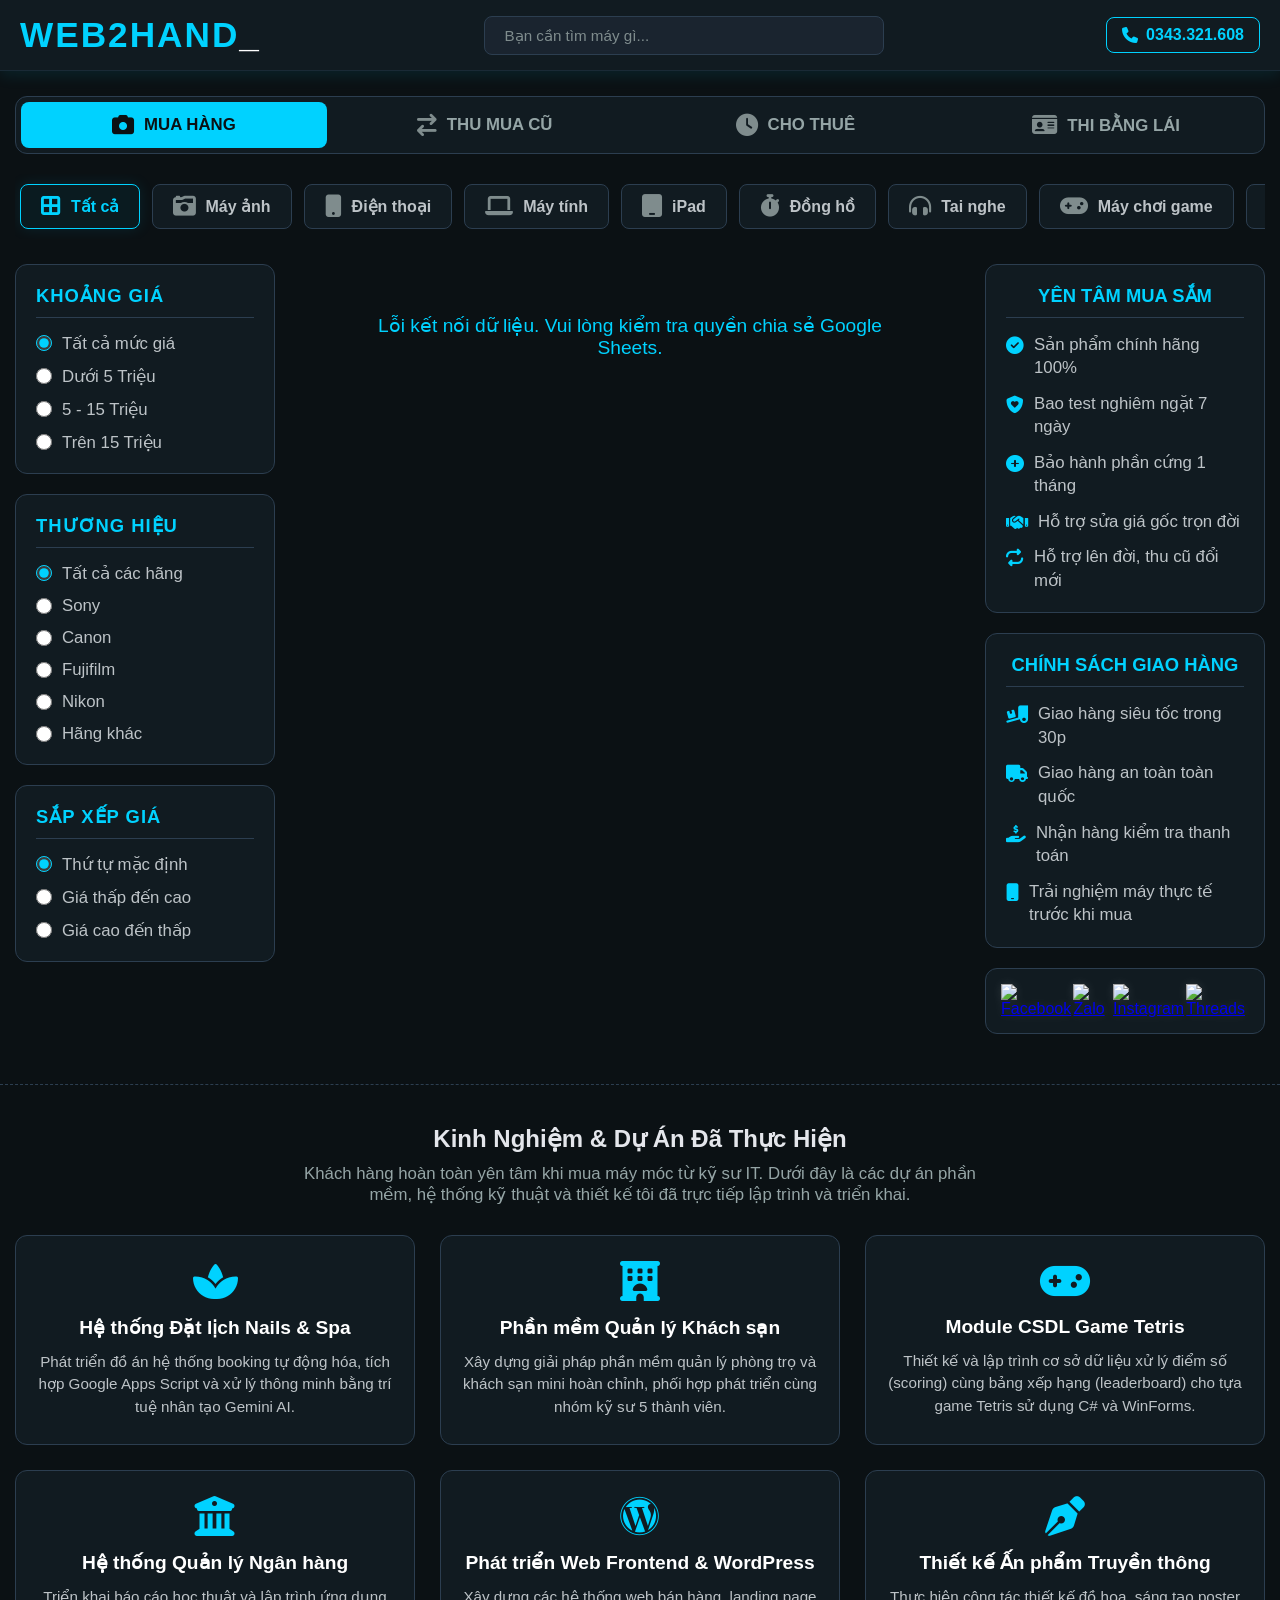
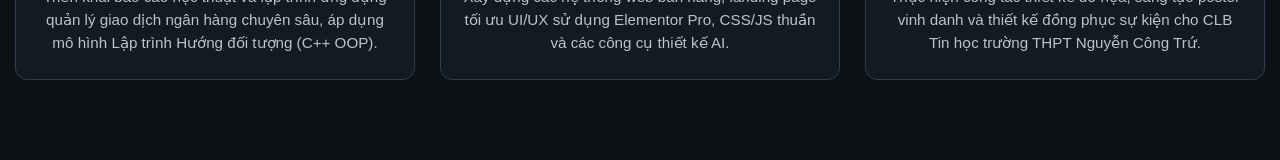
==== commit 5ffbfb3f: "Update index.html" ====
--- a/index.html
+++ b/index.html
@@ -5,9 +5,11 @@
     <meta name="viewport" content="width=device-width, initial-scale=1.0">
     <title>Web2Hand - Hệ Thống Máy Công Nghệ & Dịch Vụ</title>
     
-    <link href="https://fonts.googleapis.com/css2?family=Be+Vietnam+Pro:wght@400;700&family=Patrick+Hand&display=swap" rel="stylesheet">
+    <!-- Nhúng Font chữ và Icon -->
+    <link href="https://fonts.googleapis.com/css2?family=Segoe+UI:wght@400;600;700&display=swap" rel="stylesheet">
     <link rel="stylesheet" href="https://cdnjs.cloudflare.com/ajax/libs/font-awesome/6.4.0/css/all.min.css">
     
+    <!-- File CSS giao diện Dark/Tech -->
     <link rel="stylesheet" href="css/style.css">
 </head>
 <body>
@@ -23,6 +25,7 @@
     </header>
 
     <div class="container">
+        <!-- Thanh menu Dịch vụ -->
         <div class="main-services">
             <div class="service-tab active" onclick="switchService('Mua', this)"><i class="fa-solid fa-camera"></i> Mua Hàng</div>
             <div class="service-tab" onclick="switchService('ThuMua', this)"><i class="fa-solid fa-arrow-right-arrow-left"></i> Thu Mua Cũ</div>
@@ -30,6 +33,7 @@
             <div class="service-tab" onclick="switchService('ThiBangLai', this)"><i class="fa-solid fa-id-card"></i> Thi Bằng Lái</div>
         </div>
 
+        <!-- Thanh menu Danh mục -->
         <div class="category-nav" id="sub-nav">
             <button class="cat-btn active" onclick="filterByCategory('Tất cả')"><i class="fa-solid fa-border-all"></i> Tất cả</button>
             <button class="cat-btn" onclick="filterByCategory('Máy ảnh')"><i class="fa-solid fa-camera-retro"></i> Máy ảnh</button>
@@ -43,6 +47,7 @@
         </div>
 
         <div class="main-layout">
+            <!-- Cột trái: Bộ lọc -->
             <div class="sidebar-left" id="sidebar-filter-zone">
                 <div class="filter-box">
                     <h3>Khoảng Giá</h3>
@@ -74,10 +79,12 @@
                 </div>
             </div>
 
+            <!-- Cột giữa: Khu vực đổ dữ liệu Sản phẩm từ Google Sheets -->
             <div class="product-grid" id="product-list">
                 <div class="loading">Đang nạp dữ liệu kho QuanLiWeb...</div>
             </div>
 
+            <!-- Cột phải: Chính sách & MXH -->
             <div class="sidebar-right">
                 <div class="policy-box">
                     <h3>Yên Tâm Mua Sắm</h3>
@@ -116,14 +123,68 @@
         </div>
     </div>
 
+    <!-- KHU VỰC HỒ SƠ NĂNG LỰC / DỰ ÁN ĐÃ THỰC HIỆN -->
+    <section class="portfolio-container">
+        <div class="portfolio-header">
+            <h2 class="section-title">Kinh Nghiệm & Dự Án Đã Thực Hiện</h2>
+            <p>Khách hàng hoàn toàn yên tâm khi mua máy móc từ kỹ sư IT. Dưới đây là các dự án phần mềm, hệ thống kỹ thuật và thiết kế tôi đã trực tiếp lập trình và triển khai.</p>
+        </div>
+
+        <div class="portfolio-grid">
+            <!-- Dự án 1 -->
+            <div class="portfolio-card">
+                <i class="fa-solid fa-spa portfolio-icon"></i>
+                <h3 class="portfolio-title">Hệ thống Đặt lịch Nails & Spa</h3>
+                <p class="portfolio-desc">Phát triển đồ án hệ thống booking tự động hóa, tích hợp Google Apps Script và xử lý thông minh bằng trí tuệ nhân tạo Gemini AI.</p>
+            </div>
+
+            <!-- Dự án 2 -->
+            <div class="portfolio-card">
+                <i class="fa-solid fa-hotel portfolio-icon"></i>
+                <h3 class="portfolio-title">Phần mềm Quản lý Khách sạn</h3>
+                <p class="portfolio-desc">Xây dựng giải pháp phần mềm quản lý phòng trọ và khách sạn mini hoàn chỉnh, phối hợp phát triển cùng nhóm kỹ sư 5 thành viên.</p>
+            </div>
+
+            <!-- Dự án 3 -->
+            <div class="portfolio-card">
+                <i class="fa-solid fa-gamepad portfolio-icon"></i>
+                <h3 class="portfolio-title">Module CSDL Game Tetris</h3>
+                <p class="portfolio-desc">Thiết kế và lập trình cơ sở dữ liệu xử lý điểm số (scoring) cùng bảng xếp hạng (leaderboard) cho tựa game Tetris sử dụng C# và WinForms.</p>
+            </div>
+
+            <!-- Dự án 4 -->
+            <div class="portfolio-card">
+                <i class="fa-solid fa-building-columns portfolio-icon"></i>
+                <h3 class="portfolio-title">Hệ thống Quản lý Ngân hàng</h3>
+                <p class="portfolio-desc">Triển khai báo cáo học thuật và lập trình ứng dụng quản lý giao dịch ngân hàng chuyên sâu, áp dụng mô hình Lập trình Hướng đối tượng (C++ OOP).</p>
+            </div>
+
+            <!-- Dự án 5 -->
+            <div class="portfolio-card">
+                <i class="fa-brands fa-wordpress portfolio-icon"></i>
+                <h3 class="portfolio-title">Phát triển Web Frontend & WordPress</h3>
+                <p class="portfolio-desc">Xây dựng các hệ thống web bán hàng, landing page tối ưu UI/UX sử dụng Elementor Pro, CSS/JS thuần và các công cụ thiết kế AI.</p>
+            </div>
+
+            <!-- Dự án 6 -->
+            <div class="portfolio-card">
+                <i class="fa-solid fa-pen-nib portfolio-icon"></i>
+                <h3 class="portfolio-title">Thiết kế Ấn phẩm Truyền thông</h3>
+                <p class="portfolio-desc">Thực hiện công tác thiết kế đồ họa, sáng tạo poster vinh danh và thiết kế đồng phục sự kiện cho CLB Tin học trường THPT Nguyễn Công Trứ.</p>
+            </div>
+        </div>
+    </section>
+    <!-- KẾT THÚC KHU VỰC HỒ SƠ NĂNG LỰC -->
+
+    <!-- Khu vực Popup Chi tiết -->
     <div class="popup-overlay" id="detail-popup">
         <div class="popup-content">
             <span class="close-popup" onclick="closePopup()">&times;</span>
             <div class="popup-body-layout">
                 <div id="pop-img-zone" style="display:flex; align-items:center; justify-content:center;"></div>
                 <div>
-                    <h2 id="pop-title" style="color:#d84315; margin-bottom:8px;"></h2>
-                    <p id="pop-desc" style="font-size:1.05rem; color:#444; line-height:1.4; min-height:50px;"></p>
+                    <h2 id="pop-title" style="color:#00d2ff; margin-bottom:8px;"></h2>
+                    <p id="pop-desc" style="font-size:1.05rem; color:#e4e6eb; line-height:1.4; min-height:50px;"></p>
                     
                     <div class="promo-tag-container">
                         <div class="promo-tag" onclick="clickPromoTag('Trả góp qua thẻ')"><i class="fa-solid fa-credit-card"></i> Trả góp qua thẻ</div>
@@ -139,6 +200,7 @@
         </div>
     </div>
 
+    <!-- Script kết nối dữ liệu -->
     <script src="js/script.js"></script>
 </body>
 </html>
--- a/css/style.css
+++ b/css/style.css
@@ -1,134 +1,241 @@
 /* =========================================================
-   GIAO DIỆN WEB2HAND - TONE MÀU ẤM (VÀNG/CAM/NÂU)
+   GIAO DIỆN WEB2HAND - DARK/TECH MODE (ĐEN/XANH ĐIỆN TỬ)
 ========================================================= */
 
-/* Toàn bộ trang web dùng font Times New Roman làm chủ đạo */
-* { box-sizing: border-box; margin: 0; padding: 0; font-family: 'Times New Roman', Times, serif; }
-body { background-color: #fff; color: #333; padding-bottom: 50px; }
+/* Đổi font chữ sang phong cách công nghệ, sắc nét */
+* { box-sizing: border-box; margin: 0; padding: 0; font-family: 'Segoe UI', Tahoma, Geneva, Verdana, sans-serif; }
+body { background-color: #0b1114; /* Đen nhám sâu */ color: #e4e6eb; /* Trắng xám chống mỏi mắt */ padding-bottom: 50px; }
 
 /* --- HEADER --- */
 header { 
-    background: linear-gradient(180deg, #fff3cc 0%, #ffdf80 50%, #fff3cc 100%); 
-    color: #4a3b00; 
-    padding: 10px 20px; 
-    box-shadow: 0 2px 10px rgba(0,0,0,0.05); 
+    background: #111b21; /* Nền đen nổi */
+    padding: 15px 20px; 
+    box-shadow: 0 4px 15px rgba(0, 210, 255, 0.1); /* Bóng mờ xanh điện tử */
+    border-bottom: 1px solid #1a2a36;
     position: sticky; 
     top: 0; 
     z-index: 100; 
 }
-.header-container { max-width: 1400px; margin: 0 auto; display: flex; align-items: center; justify-content: space-between; flex-wrap: wrap; gap: 10px; }
-
-.logo { font-family: 'Times New Roman', Times, serif; font-size: 2.3rem; font-weight: bold; color: #b35c00; text-decoration: none; letter-spacing: 1px; }
-.logo span { color: #cc6600; font-weight: bold; }
-
-.search-box { position: relative; flex-grow: 1; max-width: 350px; min-width: 200px; }
-.search-box input { width: 100%; padding: 8px 40px 8px 15px; border: 2px solid #e6b800; border-radius: 30px; font-size: 0.95rem; outline: none; background: #fff; }
-
-.hotline { font-weight: bold; background-color: #b35c00; color: #fff; padding: 6px 15px; border-radius: 30px; font-size: 1rem; display: flex; align-items: center; gap: 6px; }
-
-.container { max-width: 1400px; margin: 15px auto; padding: 0 15px; }
+.header-container { max-width: 1400px; margin: 0 auto; display: flex; align-items: center; justify-content: space-between; flex-wrap: wrap; gap: 15px; }
+
+/* Logo màu Xanh Neon */
+.logo { font-size: 2.2rem; font-weight: 900; color: #00d2ff; text-decoration: none; letter-spacing: 2px; }
+.logo span { color: #fff; font-weight: bold; }
+
+/* Thanh tìm kiếm */
+.search-box { position: relative; flex-grow: 1; max-width: 400px; min-width: 200px; }
+.search-box input { 
+    width: 100%; padding: 10px 20px; 
+    border: 1px solid #2c3e50; border-radius: 8px; 
+    font-size: 0.95rem; outline: none; 
+    background: #1a242f; color: #fff; 
+    transition: all 0.3s;
+}
+.search-box input:focus { border-color: #00d2ff; box-shadow: 0 0 10px rgba(0, 210, 255, 0.2); }
+.search-box input::placeholder { color: #7f8c8d; }
+
+/* Hotline */
+.hotline { font-weight: bold; background-color: transparent; color: #00d2ff; padding: 8px 15px; border-radius: 8px; border: 1px solid #00d2ff; font-size: 1rem; display: flex; align-items: center; gap: 8px; }
+
+.container { max-width: 1400px; margin: 25px auto; padding: 0 15px; }
 
 /* --- THANH MENU DỊCH VỤ CHÍNH --- */
-.main-services { display: flex; background: #fcecd2; margin-bottom: 15px; border-radius: 35px; overflow: hidden; padding: 5px; gap: 5px; border: 2px solid #f3be7a; }
-.service-tab { flex: 1; text-align: center; padding: 12px 10px; color: #7a4b00; font-weight: bold; cursor: pointer; transition: all 0.2s; display: flex; align-items: center; justify-content: center; gap: 10px; font-size: 1.05rem; text-transform: uppercase; border-radius: 30px; }
-.service-tab i { font-size: 1.4rem; color: #cc6600; }
-.service-tab:hover { background-color: #f7dcb4; }
-.service-tab.active { background-color: #ffb84d; color: #fff; }
-.service-tab.active i { color: #fff; }
+.main-services { display: flex; background: #111b21; margin-bottom: 20px; border-radius: 12px; overflow: hidden; padding: 5px; gap: 5px; border: 1px solid #2c3e50; }
+.service-tab { flex: 1; text-align: center; padding: 12px 10px; color: #95a5a6; font-weight: bold; cursor: pointer; transition: all 0.3s; display: flex; align-items: center; justify-content: center; gap: 10px; font-size: 1.05rem; text-transform: uppercase; border-radius: 8px; }
+.service-tab i { font-size: 1.4rem; color: #7f8c8d; transition: color 0.3s; }
+.service-tab:hover { background-color: #1a242f; color: #fff; }
+.service-tab:hover i { color: #00d2ff; }
+.service-tab.active { background-color: #00d2ff; color: #0b1114; }
+.service-tab.active i { color: #0b1114; }
 
 /* --- THANH DANH MỤC CON --- */
-.category-nav { display: flex; gap: 10px; margin-bottom: 20px; overflow-x: auto; padding: 10px 5px; white-space: nowrap; }
-.category-nav::-webkit-scrollbar { height: 4px; }
-.category-nav::-webkit-scrollbar-thumb { background: #ffcc80; border-radius: 4px; }
-
-.cat-btn { background-color: #fff; border: 2px solid #ffe0b2; padding: 8px 15px; border-radius: 30px; cursor: pointer; font-weight: bold; font-size: 1rem; color: #5d4037; display: flex; align-items: center; gap: 10px; transition: all 0.2s; }
-.cat-btn i { font-size: 1.8rem; color: #ff9100; transition: color 0.2s; }
-.cat-btn.active, .cat-btn:hover { color: #e65100; border-color: #ffb74d; background: #fff8e1; box-shadow: 0 4px 10px rgba(0,0,0,0.05); }
-.cat-btn.active i, .cat-btn:hover i { color: #dd2c00; }
+.category-nav { display: flex; gap: 12px; margin-bottom: 25px; overflow-x: auto; padding: 10px 5px; white-space: nowrap; }
+.category-nav::-webkit-scrollbar { height: 6px; }
+.category-nav::-webkit-scrollbar-thumb { background: #2c3e50; border-radius: 4px; }
+.category-nav::-webkit-scrollbar-thumb:hover { background: #00d2ff; }
+
+.cat-btn { background-color: #111b21; border: 1px solid #2c3e50; padding: 10px 20px; border-radius: 8px; cursor: pointer; font-weight: bold; font-size: 1rem; color: #bdc3c7; display: flex; align-items: center; gap: 10px; transition: all 0.3s; }
+.cat-btn i { font-size: 1.4rem; color: #7f8c8d; transition: color 0.3s; }
+.cat-btn:hover { background: #1a242f; color: #fff; border-color: #34495e; }
+.cat-btn.active { color: #00d2ff; border-color: #00d2ff; background: rgba(0, 210, 255, 0.05); box-shadow: 0 0 15px rgba(0, 210, 255, 0.1); }
+.cat-btn.active i { color: #00d2ff; }
 
 /* --- BỐ CỤC CHÍNH --- */
-.main-layout { display: grid; grid-template-columns: 260px 1fr 280px; gap: 20px; }
+.main-layout { display: grid; grid-template-columns: 260px 1fr 280px; gap: 25px; }
 
 /* --- BÊN TRÁI: BỘ LỌC TÌM KIẾM --- */
-.sidebar-left { display: flex; flex-direction: column; gap: 15px; }
-.filter-box { background: #fffbf2; border: 2px solid #ffe0b2; padding: 15px; border-radius: 30px; }
-.filter-box h3 { font-size: 1.15rem; color: #d84315; margin-bottom: 10px; border-bottom: 2px dashed #ffb74d; padding-bottom: 4px; }
-.filter-group { display: flex; flex-direction: column; gap: 8px; }
-.filter-group label { display: flex; align-items: center; gap: 8px; font-size: 1.05rem; cursor: pointer; }
-.filter-group input { accent-color: #ff9100; width: 16px; height: 16px; }
+.sidebar-left { display: flex; flex-direction: column; gap: 20px; }
+.filter-box { background: #111b21; border: 1px solid #2c3e50; padding: 20px; border-radius: 12px; }
+.filter-box h3 { font-size: 1.15rem; color: #00d2ff; margin-bottom: 15px; border-bottom: 1px solid #2c3e50; padding-bottom: 10px; text-transform: uppercase; letter-spacing: 1px;}
+.filter-group { display: flex; flex-direction: column; gap: 12px; }
+.filter-group label { display: flex; align-items: center; gap: 10px; font-size: 1.05rem; cursor: pointer; color: #bdc3c7; transition: color 0.2s;}
+.filter-group label:hover { color: #fff; }
+.filter-group input { accent-color: #00d2ff; width: 16px; height: 16px; cursor: pointer; }
 
 /* --- BÊN PHẢI: CHÍNH SÁCH BẢO HÀNH --- */
-.sidebar-right { display: flex; flex-direction: column; gap: 15px; }
-.policy-box { background: #fffdf5; border: 2px solid #ffe082; padding: 18px; border-radius: 30px; }
-.policy-box h3 { font-size: 1.15rem; color: #ff8f00; margin-bottom: 10px; border-bottom: 2px dashed #ffe082; padding-bottom: 4px; text-align: center; }
-.policy-list { list-style: none; display: flex; flex-direction: column; gap: 10px; }
-.policy-list li { font-size: 1.05rem; display: flex; align-items: flex-start; gap: 8px; line-height: 1.3; }
-.policy-list li i { color: #ff6d00; margin-top: 3px; font-size: 1.1rem; }
-
-.social-float { background: #fff; border: 2px solid #ffb74d; padding: 12px; border-radius: 30px; display: flex; justify-content: space-around; align-items: center; }
-.social-img-btn { width: 40px; height: 40px; object-fit: contain; transition: transform 0.2s; cursor: pointer; }
-.social-img-btn:hover { transform: scale(1.25) rotate(5deg); }
+.sidebar-right { display: flex; flex-direction: column; gap: 20px; }
+.policy-box { background: #111b21; border: 1px solid #2c3e50; padding: 20px; border-radius: 12px; }
+.policy-box h3 { font-size: 1.15rem; color: #00d2ff; margin-bottom: 15px; border-bottom: 1px solid #2c3e50; padding-bottom: 10px; text-align: center; text-transform: uppercase; }
+.policy-list { list-style: none; display: flex; flex-direction: column; gap: 12px; }
+.policy-list li { font-size: 1.05rem; display: flex; align-items: flex-start; gap: 10px; line-height: 1.4; color: #bdc3c7; }
+.policy-list li i { color: #00d2ff; margin-top: 4px; font-size: 1.1rem; }
+
+.social-float { background: #111b21; border: 1px solid #2c3e50; padding: 15px; border-radius: 12px; display: flex; justify-content: space-around; align-items: center; }
+.social-img-btn { width: 40px; height: 40px; object-fit: contain; transition: transform 0.3s; cursor: pointer; filter: drop-shadow(0 0 5px rgba(255,255,255,0.1)); }
+.social-img-btn:hover { transform: scale(1.2) translateY(-3px); filter: drop-shadow(0 0 10px rgba(0,210,255,0.5)); }
 
 /* --- KHU VỰC GIỮA: LƯỚI SẢN PHẨM --- */
-.product-grid { display: grid; grid-template-columns: repeat(auto-fill, minmax(230px, 1fr)); gap: 15px; }
-
-.product-card { background-color: #fff; border-radius: 30px; overflow: hidden; display: flex; flex-direction: column; border: 2px solid #ffe0b2; position: relative; padding: 15px; transition: transform 0.3s cubic-bezier(0.175, 0.885, 0.32, 1.2), box-shadow 0.3s; }
-.product-card:hover { transform: scale(1.03); box-shadow: 0 8px 20px rgba(230,81,0,0.12); border-color: #ff9100; }
-
-.img-container { width: 100%; height: 180px; display: flex; align-items: center; justify-content: center; margin-bottom: 12px; border-radius: 20px; overflow: hidden; }
-.product-img { max-width: 100%; max-height: 100%; object-fit: contain; }
-.no-img-graffiti { font-family: 'Patrick Hand', cursive; font-size: 1.4rem; color: #e65100; text-align: center; border: 2px dashed #ff9100; padding: 15px; border-radius: 25px; background: #fff3e0; line-height: 1.2; font-weight: bold; }
-
-.sale-badge { position: absolute; top: 10px; left: 10px; background: #ff6d00; color: #fff; padding: 4px 10px; border-radius: 20px; font-size: 0.85rem; font-weight: bold; z-index: 5; }
+.product-grid { display: grid; grid-template-columns: repeat(auto-fill, minmax(230px, 1fr)); gap: 20px; align-items: start;}
+
+.product-card { background-color: #111b21; border-radius: 12px; overflow: hidden; display: flex; flex-direction: column; border: 1px solid #2c3e50; position: relative; padding: 15px; transition: all 0.3s ease; }
+.product-card:hover { transform: translateY(-5px); box-shadow: 0 10px 25px rgba(0, 210, 255, 0.15); border-color: #00d2ff; }
+
+.img-container { width: 100%; height: 180px; display: flex; align-items: center; justify-content: center; margin-bottom: 15px; border-radius: 8px; overflow: hidden; background: #0b1114; padding: 5px;}
+.product-img { max-width: 100%; max-height: 100%; object-fit: contain; transition: transform 0.3s;}
+.product-card:hover .product-img { transform: scale(1.05); }
+
+/* Chữ hiển thị khi không có ảnh */
+.no-img-graffiti { font-family: 'Segoe UI', sans-serif; font-size: 1.2rem; color: #00d2ff; text-align: center; border: 1px dashed #00d2ff; padding: 15px; border-radius: 8px; background: rgba(0, 210, 255, 0.05); line-height: 1.4; font-weight: bold; width: 100%; }
+
+/* Tag giảm giá */
+.sale-badge { position: absolute; top: 10px; left: 10px; background: #ff4757; color: #fff; padding: 5px 12px; border-radius: 4px; font-size: 0.85rem; font-weight: bold; z-index: 5; box-shadow: 0 2px 5px rgba(255, 71, 87, 0.4);}
 
 .product-info { display: flex; flex-direction: column; flex-grow: 1; }
-.product-name { font-size: 1.15rem; font-weight: bold; margin-bottom: 6px; color: #222; height: 2.6rem; display: -webkit-box; -webkit-line-clamp: 2; -webkit-box-orient: vertical; overflow: hidden; }
-
-.product-desc { font-size: 0.95rem; color: #666; margin-bottom: 10px; padding: 4px 8px; border: 2px solid transparent; border-radius: 20px; transition: all 0.2s; }
-.product-card:hover .product-desc { border-color: #ffe082; background: #fffde7; color: #333; }
-
-.price-row { display: flex; flex-direction: column; gap: 1px; margin-bottom: 4px; }
-.old-price { font-size: 0.95rem; color: #999; text-decoration: line-through; }
-.current-price { font-size: 1.25rem; font-weight: bold; color: #d84315; }
-.save-money { font-size: 1.05rem; color: #ef6c00; font-weight: bold; margin-bottom: 2px; }
-.stock-status { font-size: 0.9rem; color: #2e7d32; font-weight: bold; margin-bottom: 4px; }
+.product-name { font-size: 1.15rem; font-weight: bold; margin-bottom: 8px; color: #fff; height: 2.6rem; display: -webkit-box; -webkit-line-clamp: 2; -webkit-box-orient: vertical; overflow: hidden; line-height: 1.3;}
+
+.product-desc { font-size: 0.9rem; color: #95a5a6; margin-bottom: 12px; padding: 8px; border: 1px solid #2c3e50; border-radius: 6px; background: #0b1114; transition: all 0.3s; }
+.product-card:hover .product-desc { border-color: #00d2ff; color: #e4e6eb; }
+
+.price-row { display: flex; flex-direction: column; gap: 2px; margin-bottom: 8px; }
+.old-price { font-size: 0.95rem; color: #7f8c8d; text-decoration: line-through; }
+.current-price { font-size: 1.35rem; font-weight: bold; color: #ff4757; /* Màu đỏ công nghệ làm nổi bật giá */ }
+.save-money { font-size: 0.95rem; color: #2ecc71; font-weight: bold; margin-bottom: 4px; }
+.stock-status { font-size: 0.9rem; color: #bdc3c7; margin-bottom: 15px; }
 
 /* --- CỤM NÚT CTA MUA HÀNG --- */
-.btn-group { display: flex; gap: 6px; margin-top: auto; }
-.contact-btn { flex: 1; display: flex; align-items: center; justify-content: center; gap: 8px; color: #fff; text-decoration: none; padding: 10px 5px; border-radius: 30px; font-weight: bold; font-size: 1rem; border: 2px solid transparent; transition: all 0.2s; cursor: pointer; }
-
-.btn-mua-zalo { background-color: #ff9100; border-color: #ff9100; }
-.btn-mua-zalo i { color: #fff; font-size: 1.5rem; }
-.btn-mua-zalo:hover { background-color: #fff; color: #ff9100; border-color: #ff9100; }
-.btn-mua-zalo:hover i { color: #dd2c00; }
-
-.btn-detail { background-color: #ffe082; color: #b35c00; border-color: #ffe082; }
-.btn-detail i { color: #b35c00; font-size: 1.4rem; }
-.btn-detail:hover { background-color: #fff; color: #ffb300; border-color: #ffb300; }
-.btn-detail:hover i { color: #ff9100; }
-
-.btn-action-tab { width: 100%; background: #ff9100; border-radius: 30px; }
+.btn-group { display: flex; gap: 8px; margin-top: auto; }
+.contact-btn { flex: 1; display: flex; align-items: center; justify-content: center; gap: 8px; text-decoration: none; padding: 10px 5px; border-radius: 6px; font-weight: bold; font-size: 0.95rem; transition: all 0.3s; cursor: pointer; border: none;}
+
+/* Nút Mua Zalo */
+.btn-mua-zalo { background-color: #25D366; color: #fff; }
+.btn-mua-zalo i { font-size: 1.2rem; }
+.btn-mua-zalo:hover { background-color: #1ebe57; box-shadow: 0 0 10px rgba(37, 211, 102, 0.4); }
+
+/* Nút Chi tiết */
+.btn-detail { background-color: #2c3e50; color: #fff; }
+.btn-detail i { font-size: 1.2rem; }
+.btn-detail:hover { background-color: #00d2ff; color: #0b1114; box-shadow: 0 0 10px rgba(0, 210, 255, 0.4); }
+
+.btn-action-tab { width: 100%; background: #00d2ff; color: #0b1114; border-radius: 6px; }
+.btn-action-tab:hover { background: #00b8e6; }
 
 /* --- POPUP CHI TIẾT --- */
-.popup-overlay { position: fixed; top: 0; left: 0; width: 100%; height: 100%; background: rgba(0,0,0,0.4); display: none; align-items: center; justify-content: center; z-index: 1000; padding: 20px; }
-.popup-content { background: #fff; max-width: 680px; width: 100%; border-radius: 30px; border: 3px solid #ff9100; padding: 25px; position: relative; max-height: 90vh; overflow-y: auto; }
-.close-popup { position: absolute; top: 12px; right: 20px; font-size: 2rem; cursor: pointer; color: #ff9100; }
-.popup-body-layout { display: grid; grid-template-columns: 220px 1fr; gap: 20px; margin-bottom: 15px; }
-
-.promo-tag-container { display: flex; gap: 8px; margin: 12px 0; flex-wrap: wrap; }
-.promo-tag { background: #fff8e1; border: 2px solid #ffe082; color: #b35c00; padding: 6px 12px; border-radius: 30px; font-weight: bold; font-size: 0.95rem; cursor: pointer; display: flex; align-items: center; gap: 6px; }
-.promo-tag:hover { background: #ff9100; color: #fff; }
-
-.related-section { border-top: 2px dashed #ffe082; padding-top: 12px; }
-.related-title { font-weight: bold; color: #e65100; margin-bottom: 8px; font-size: 1.05rem; }
-.related-grid { display: grid; grid-template-columns: repeat(auto-fill, minmax(130px, 1fr)); gap: 10px; }
-.related-item { border: 2px solid #ffe082; border-radius: 30px; padding: 8px; text-align: center; cursor: pointer; font-size: 0.9rem; font-weight: bold; background: #fffdf7; }
-.related-item:hover { border-color: #ff9100; background: #fff8e1; }
-
-.loading { text-align: center; padding: 50px; font-size: 1.2rem; grid-column: 1 / -1; }
-
-/* --- RESPONSIVE --- */
+.popup-overlay { position: fixed; top: 0; left: 0; width: 100%; height: 100%; background: rgba(0,0,0,0.8); backdrop-filter: blur(5px); display: none; align-items: center; justify-content: center; z-index: 1000; padding: 20px; }
+.popup-content { background: #111b21; max-width: 700px; width: 100%; border-radius: 12px; border: 1px solid #00d2ff; padding: 30px; position: relative; max-height: 90vh; overflow-y: auto; box-shadow: 0 10px 30px rgba(0,210,255,0.2); }
+.close-popup { position: absolute; top: 15px; right: 20px; font-size: 2rem; cursor: pointer; color: #7f8c8d; transition: color 0.3s; }
+.close-popup:hover { color: #ff4757; }
+.popup-body-layout { display: grid; grid-template-columns: 240px 1fr; gap: 25px; margin-bottom: 20px; }
+
+#pop-img-zone { background: #0b1114; border-radius: 8px; padding: 10px; border: 1px solid #2c3e50;}
+
+/* Tags tiện ích trong Popup */
+.promo-tag-container { display: flex; gap: 10px; margin: 15px 0; flex-wrap: wrap; }
+.promo-tag { background: rgba(0, 210, 255, 0.1); border: 1px solid #00d2ff; color: #00d2ff; padding: 6px 15px; border-radius: 20px; font-weight: 600; font-size: 0.9rem; cursor: pointer; display: flex; align-items: center; gap: 8px; transition: all 0.3s;}
+.promo-tag:hover { background: #00d2ff; color: #0b1114; }
+
+.related-section { border-top: 1px solid #2c3e50; padding-top: 20px; }
+.related-title { font-weight: bold; color: #bdc3c7; margin-bottom: 12px; font-size: 1.05rem; text-transform: uppercase;}
+.related-grid { display: grid; grid-template-columns: repeat(auto-fill, minmax(140px, 1fr)); gap: 15px; }
+.related-item { border: 1px solid #2c3e50; border-radius: 8px; padding: 10px; text-align: center; cursor: pointer; font-size: 0.9rem; font-weight: bold; background: #1a242f; color: #bdc3c7; transition: all 0.3s;}
+.related-item:hover { border-color: #00d2ff; color: #fff; background: rgba(0, 210, 255, 0.05); transform: translateY(-3px);}
+
+.loading { text-align: center; padding: 50px; font-size: 1.2rem; color: #00d2ff; grid-column: 1 / -1; }
+
+/* --- KHU VỰC KINH NGHIỆM & DỰ ÁN (PORTFOLIO) --- */
+.portfolio-container { 
+    max-width: 1400px; 
+    margin: 50px auto 30px auto; 
+    padding: 0 15px; 
+    border-top: 1px dashed #2c3e50;
+    padding-top: 40px;
+}
+
+.portfolio-header {
+    text-align: center;
+    margin-bottom: 30px;
+}
+
+.portfolio-header p {
+    color: #95a5a6;
+    font-size: 1.05rem;
+    max-width: 700px;
+    margin: 10px auto 0 auto;
+}
+
+.portfolio-grid { 
+    display: grid; 
+    grid-template-columns: repeat(auto-fit, minmax(320px, 1fr)); 
+    gap: 25px; 
+}
+
+.portfolio-card { 
+    background: #111b21; 
+    border: 1px solid #2c3e50; 
+    border-radius: 12px; 
+    padding: 25px 20px; 
+    transition: all 0.3s ease; 
+    text-align: center; 
+    position: relative;
+    overflow: hidden;
+}
+
+/* Hiệu ứng viền sáng khi đưa chuột vào */
+.portfolio-card::before {
+    content: '';
+    position: absolute;
+    top: 0; left: 0;
+    width: 100%; height: 3px;
+    background: transparent;
+    transition: background 0.3s;
+}
+
+.portfolio-card:hover { 
+    transform: translateY(-5px); 
+    border-color: #00d2ff; 
+    box-shadow: 0 10px 25px rgba(0, 210, 255, 0.08); 
+}
+
+.portfolio-card:hover::before {
+    background: #00d2ff;
+}
+
+.portfolio-icon { 
+    font-size: 2.5rem; 
+    color: #00d2ff; 
+    margin-bottom: 15px; 
+    transition: transform 0.3s;
+}
+
+.portfolio-card:hover .portfolio-icon {
+    transform: scale(1.1);
+}
+
+.portfolio-title { 
+    font-size: 1.2rem; 
+    color: #fff; 
+    margin-bottom: 12px; 
+    font-weight: bold;
+}
+
+.portfolio-desc { 
+    font-size: 0.95rem; 
+    color: #bdc3c7; 
+    line-height: 1.5; 
+}
+
+/* --- RESPONSIVE DÀNH CHO ĐIỆN THOẠI --- */
 @media (max-width: 992px) {
     .main-layout { grid-template-columns: 1fr; }
     .sidebar-left, .sidebar-right { order: 2; }
-}
+    .popup-body-layout { grid-template-columns: 1fr; }
+}
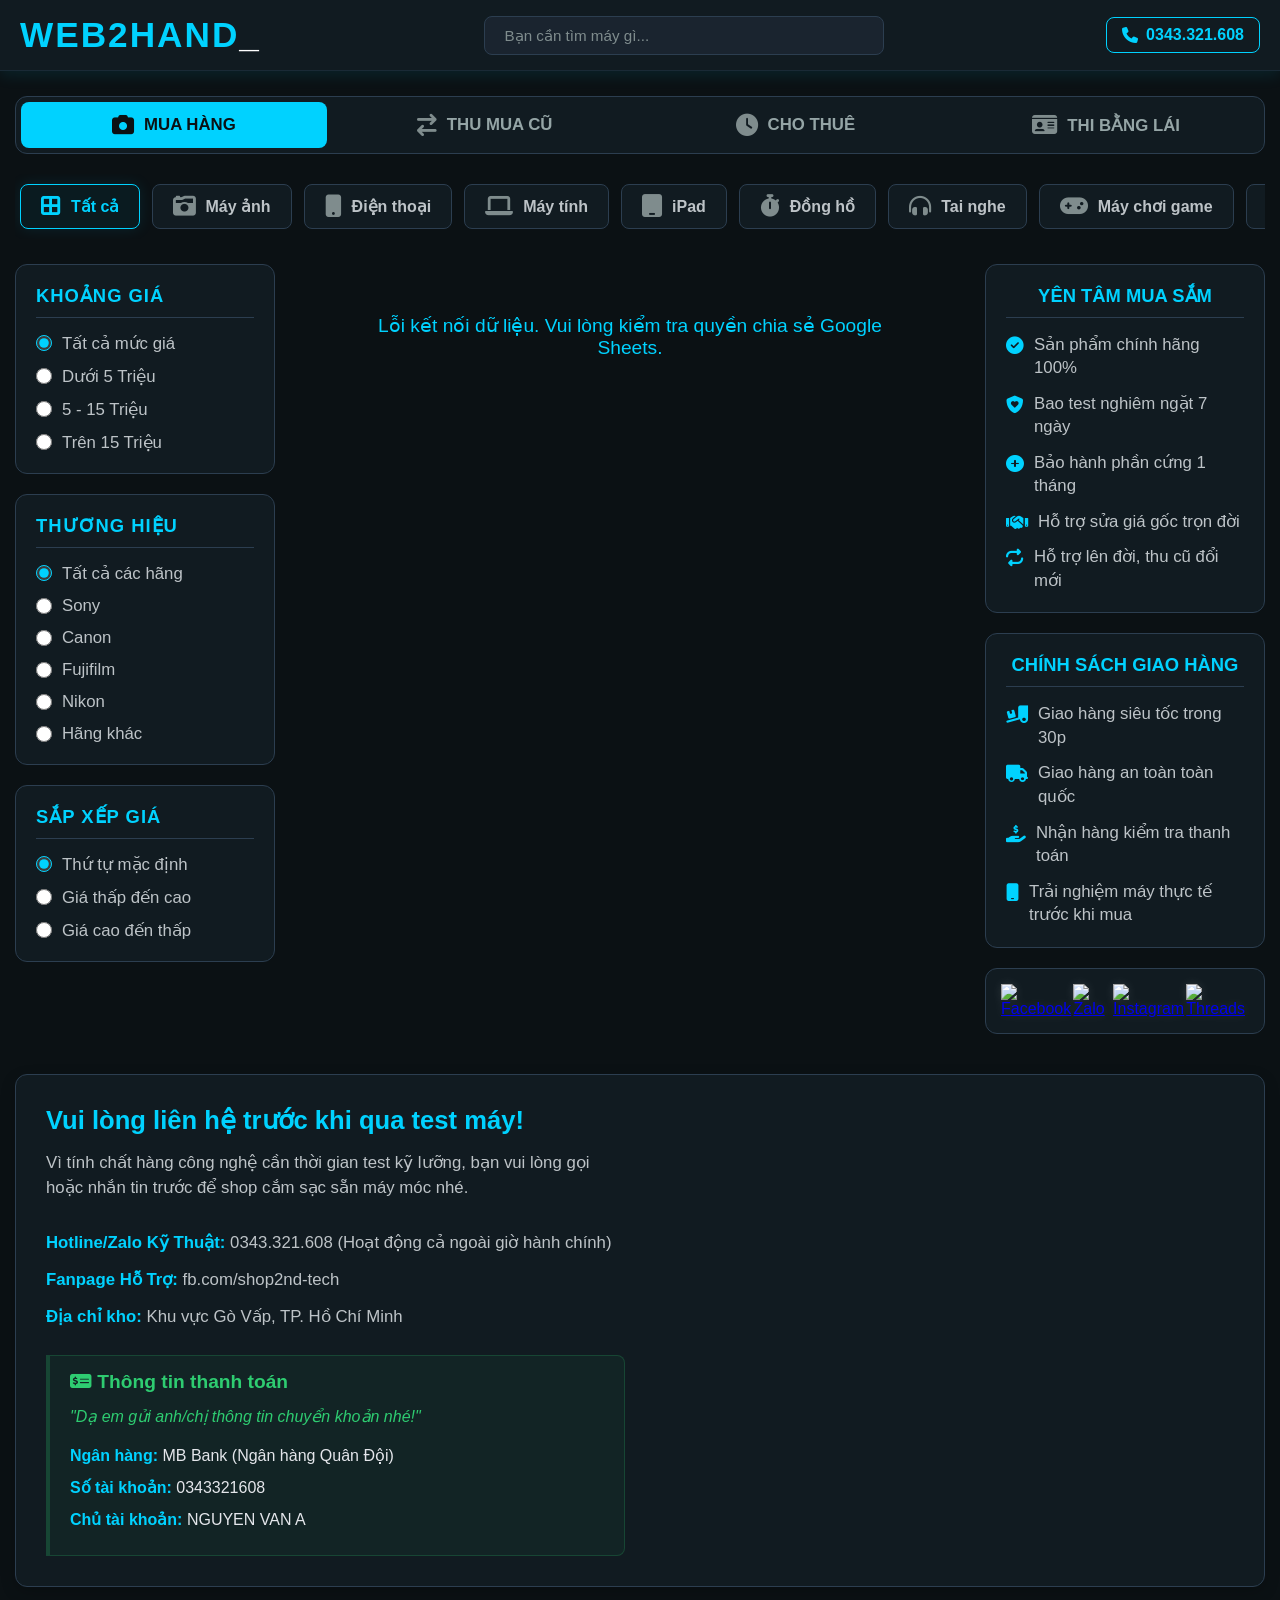
==== commit f5e01f04: "Update index.html" ====
--- a/index.html
+++ b/index.html
@@ -4,12 +4,11 @@
     <meta charset="UTF-8">
     <meta name="viewport" content="width=device-width, initial-scale=1.0">
     <title>Web2Hand - Hệ Thống Máy Công Nghệ & Dịch Vụ</title>
+    <meta name="description" content="Chuyên cung cấp các thiết bị công nghệ 2nd hand chất lượng cao. Bao test 7 ngày, hỗ trợ lên đời thu cũ đổi mới.">
     
-    <!-- Nhúng Font chữ và Icon -->
     <link href="https://fonts.googleapis.com/css2?family=Segoe+UI:wght@400;600;700&display=swap" rel="stylesheet">
     <link rel="stylesheet" href="https://cdnjs.cloudflare.com/ajax/libs/font-awesome/6.4.0/css/all.min.css">
     
-    <!-- File CSS giao diện Dark/Tech -->
     <link rel="stylesheet" href="css/style.css">
 </head>
 <body>
@@ -25,7 +24,6 @@
     </header>
 
     <div class="container">
-        <!-- Thanh menu Dịch vụ -->
         <div class="main-services">
             <div class="service-tab active" onclick="switchService('Mua', this)"><i class="fa-solid fa-camera"></i> Mua Hàng</div>
             <div class="service-tab" onclick="switchService('ThuMua', this)"><i class="fa-solid fa-arrow-right-arrow-left"></i> Thu Mua Cũ</div>
@@ -33,7 +31,6 @@
             <div class="service-tab" onclick="switchService('ThiBangLai', this)"><i class="fa-solid fa-id-card"></i> Thi Bằng Lái</div>
         </div>
 
-        <!-- Thanh menu Danh mục -->
         <div class="category-nav" id="sub-nav">
             <button class="cat-btn active" onclick="filterByCategory('Tất cả')"><i class="fa-solid fa-border-all"></i> Tất cả</button>
             <button class="cat-btn" onclick="filterByCategory('Máy ảnh')"><i class="fa-solid fa-camera-retro"></i> Máy ảnh</button>
@@ -47,7 +44,7 @@
         </div>
 
         <div class="main-layout">
-            <!-- Cột trái: Bộ lọc -->
+            
             <div class="sidebar-left" id="sidebar-filter-zone">
                 <div class="filter-box">
                     <h3>Khoảng Giá</h3>
@@ -79,12 +76,10 @@
                 </div>
             </div>
 
-            <!-- Cột giữa: Khu vực đổ dữ liệu Sản phẩm từ Google Sheets -->
             <div class="product-grid" id="product-list">
                 <div class="loading">Đang nạp dữ liệu kho QuanLiWeb...</div>
             </div>
 
-            <!-- Cột phải: Chính sách & MXH -->
             <div class="sidebar-right">
                 <div class="policy-box">
                     <h3>Yên Tâm Mua Sắm</h3>
@@ -105,6 +100,7 @@
                         <li><i class="fa-solid fa-mobile"></i> Trải nghiệm máy thực tế trước khi mua</li>
                     </ul>
                 </div>
+                
                 <div class="social-float">
                     <a href="https://facebook.com" target="_blank">
                         <img class="social-img-btn" src="https://upload.wikimedia.org/wikipedia/commons/thumb/b/b9/2023_Facebook_icon.svg/960px-2023_Facebook_icon.svg.png" alt="Facebook">
@@ -120,64 +116,31 @@
                     </a>
                 </div>
             </div>
-        </div>
-    </div>
 
-    <!-- KHU VỰC HỒ SƠ NĂNG LỰC / DỰ ÁN ĐÃ THỰC HIỆN -->
-    <section class="portfolio-container">
-        <div class="portfolio-header">
-            <h2 class="section-title">Kinh Nghiệm & Dự Án Đã Thực Hiện</h2>
-            <p>Khách hàng hoàn toàn yên tâm khi mua máy móc từ kỹ sư IT. Dưới đây là các dự án phần mềm, hệ thống kỹ thuật và thiết kế tôi đã trực tiếp lập trình và triển khai.</p>
-        </div>
-
-        <div class="portfolio-grid">
-            <!-- Dự án 1 -->
-            <div class="portfolio-card">
-                <i class="fa-solid fa-spa portfolio-icon"></i>
-                <h3 class="portfolio-title">Hệ thống Đặt lịch Nails & Spa</h3>
-                <p class="portfolio-desc">Phát triển đồ án hệ thống booking tự động hóa, tích hợp Google Apps Script và xử lý thông minh bằng trí tuệ nhân tạo Gemini AI.</p>
+        </div> <section class="contact-footer-container">
+            <div class="contact-footer-info">
+                <h2 style="color: #00d2ff; margin-bottom: 15px; font-size: 1.6rem;">Vui lòng liên hệ trước khi qua test máy!</h2>
+                <p>Vì tính chất hàng công nghệ cần thời gian test kỹ lưỡng, bạn vui lòng gọi hoặc nhắn tin trước để shop cắm sạc sẵn máy móc nhé.</p>
+                
+                <br>
+                <p><strong>Hotline/Zalo Kỹ Thuật:</strong> 0343.321.608 (Hoạt động cả ngoài giờ hành chính)</p>
+                <p><strong>Fanpage Hỗ Trợ:</strong> fb.com/shop2nd-tech</p>
+                <p><strong>Địa chỉ kho:</strong> Khu vực Gò Vấp, TP. Hồ Chí Minh</p>
+                
+                <div class="bank-info">
+                    <h3 style="color: #2ecc71; margin-bottom: 12px; font-size: 1.2rem;"><i class="fa-solid fa-money-check-dollar"></i> Thông tin thanh toán</h3>
+                    <p style="font-style: italic; color: #2ecc71; margin-bottom: 15px;">"Dạ em gửi anh/chị thông tin chuyển khoản nhé!"</p>
+                    <p><strong>Ngân hàng:</strong> MB Bank (Ngân hàng Quân Đội)</p>
+                    <p><strong>Số tài khoản:</strong> 0343321608</p>
+                    <p><strong>Chủ tài khoản:</strong> NGUYEN VAN A</p>
+                </div>
             </div>
 
-            <!-- Dự án 2 -->
-            <div class="portfolio-card">
-                <i class="fa-solid fa-hotel portfolio-icon"></i>
-                <h3 class="portfolio-title">Phần mềm Quản lý Khách sạn</h3>
-                <p class="portfolio-desc">Xây dựng giải pháp phần mềm quản lý phòng trọ và khách sạn mini hoàn chỉnh, phối hợp phát triển cùng nhóm kỹ sư 5 thành viên.</p>
+            <div class="contact-footer-map">
+                <iframe src="https://www.google.com/maps/embed?pb=!1m18!1m12!1m3!1d3918.858237982631!2d106.68427041533433!3d10.822158892290484!2m3!1f0!2f0!3f0!3m2!1i1024!2i768!4f13.1!3m3!1m2!1s0x317528e5496d03cf%3A0xa5b8e7395ec636b9!2zR8OyIFbhuqVwLCBI4buTIENow60gTWluaCwgVmnhu4d0IE5hbQ!5e0!3m2!1svi!2s!4v1717900000000!5m2!1svi!2s" width="100%" height="100%" style="border:0; border-radius: 12px; min-height: 300px;" allowfullscreen="" loading="lazy"></iframe>
             </div>
-
-            <!-- Dự án 3 -->
-            <div class="portfolio-card">
-                <i class="fa-solid fa-gamepad portfolio-icon"></i>
-                <h3 class="portfolio-title">Module CSDL Game Tetris</h3>
-                <p class="portfolio-desc">Thiết kế và lập trình cơ sở dữ liệu xử lý điểm số (scoring) cùng bảng xếp hạng (leaderboard) cho tựa game Tetris sử dụng C# và WinForms.</p>
-            </div>
-
-            <!-- Dự án 4 -->
-            <div class="portfolio-card">
-                <i class="fa-solid fa-building-columns portfolio-icon"></i>
-                <h3 class="portfolio-title">Hệ thống Quản lý Ngân hàng</h3>
-                <p class="portfolio-desc">Triển khai báo cáo học thuật và lập trình ứng dụng quản lý giao dịch ngân hàng chuyên sâu, áp dụng mô hình Lập trình Hướng đối tượng (C++ OOP).</p>
-            </div>
-
-            <!-- Dự án 5 -->
-            <div class="portfolio-card">
-                <i class="fa-brands fa-wordpress portfolio-icon"></i>
-                <h3 class="portfolio-title">Phát triển Web Frontend & WordPress</h3>
-                <p class="portfolio-desc">Xây dựng các hệ thống web bán hàng, landing page tối ưu UI/UX sử dụng Elementor Pro, CSS/JS thuần và các công cụ thiết kế AI.</p>
-            </div>
-
-            <!-- Dự án 6 -->
-            <div class="portfolio-card">
-                <i class="fa-solid fa-pen-nib portfolio-icon"></i>
-                <h3 class="portfolio-title">Thiết kế Ấn phẩm Truyền thông</h3>
-                <p class="portfolio-desc">Thực hiện công tác thiết kế đồ họa, sáng tạo poster vinh danh và thiết kế đồng phục sự kiện cho CLB Tin học trường THPT Nguyễn Công Trứ.</p>
-            </div>
-        </div>
-    </section>
-    <!-- KẾT THÚC KHU VỰC HỒ SƠ NĂNG LỰC -->
-
-    <!-- Khu vực Popup Chi tiết -->
-    <div class="popup-overlay" id="detail-popup">
+        </section>
+        </div> <div class="popup-overlay" id="detail-popup">
         <div class="popup-content">
             <span class="close-popup" onclick="closePopup()">&times;</span>
             <div class="popup-body-layout">
@@ -200,7 +163,6 @@
         </div>
     </div>
 
-    <!-- Script kết nối dữ liệu -->
     <script src="js/script.js"></script>
 </body>
 </html>
--- a/css/style.css
+++ b/css/style.css
@@ -151,43 +151,7 @@
 
 .loading { text-align: center; padding: 50px; font-size: 1.2rem; color: #00d2ff; grid-column: 1 / -1; }
 
-/* --- KHU VỰC KINH NGHIỆM & DỰ ÁN (PORTFOLIO) --- */
-.portfolio-container { 
-    max-width: 1400px; 
-    margin: 50px auto 30px auto; 
-    padding: 0 15px; 
-    border-top: 1px dashed #2c3e50;
-    padding-top: 40px;
-}
-
-.portfolio-header {
-    text-align: center;
-    margin-bottom: 30px;
-}
-
-.portfolio-header p {
-    color: #95a5a6;
-    font-size: 1.05rem;
-    max-width: 700px;
-    margin: 10px auto 0 auto;
-}
-
-.portfolio-grid { 
-    display: grid; 
-    grid-template-columns: repeat(auto-fit, minmax(320px, 1fr)); 
-    gap: 25px; 
-}
-
-.portfolio-card { 
-    background: #111b21; 
-    border: 1px solid #2c3e50; 
-    border-radius: 12px; 
-    padding: 25px 20px; 
-    transition: all 0.3s ease; 
-    text-align: center; 
-    position: relative;
-    overflow: hidden;
-}
+
 
 /* Hiệu ứng viền sáng khi đưa chuột vào */
 .portfolio-card::before {
@@ -239,3 +203,56 @@
     .sidebar-left, .sidebar-right { order: 2; }
     .popup-body-layout { grid-template-columns: 1fr; }
 }
+/* --- KHU VỰC LIÊN HỆ & THANH TOÁN CUỐI TRANG --- */
+.contact-footer-container {
+    display: grid;
+    grid-template-columns: 1fr 1fr;
+    gap: 30px;
+    background: #111b21;
+    border: 1px solid #2c3e50;
+    border-radius: 12px;
+    padding: 30px;
+    margin-top: 40px;
+    margin-bottom: 20px;
+    box-shadow: 0 5px 15px rgba(0,0,0,0.2);
+}
+
+.contact-footer-info p {
+    margin-bottom: 12px;
+    font-size: 1.05rem;
+    color: #bdc3c7;
+    line-height: 1.5;
+}
+
+.contact-footer-info strong {
+    color: #00d2ff;
+}
+
+/* Khung thông tin ngân hàng nổi bật */
+.bank-info {
+    background: rgba(46, 204, 113, 0.05);
+    border-left: 4px solid #2ecc71;
+    padding: 15px 20px;
+    border-radius: 0 8px 8px 0;
+    margin-top: 25px;
+    border: 1px solid rgba(46, 204, 113, 0.2);
+    border-left-width: 4px;
+}
+
+.bank-info p {
+    margin-bottom: 8px;
+    font-size: 1rem;
+    color: #e4e6eb;
+}
+
+.contact-footer-map {
+    width: 100%;
+    height: 100%;
+    min-height: 300px;
+}
+
+@media (max-width: 992px) {
+    .contact-footer-container {
+        grid-template-columns: 1fr;
+    }
+}
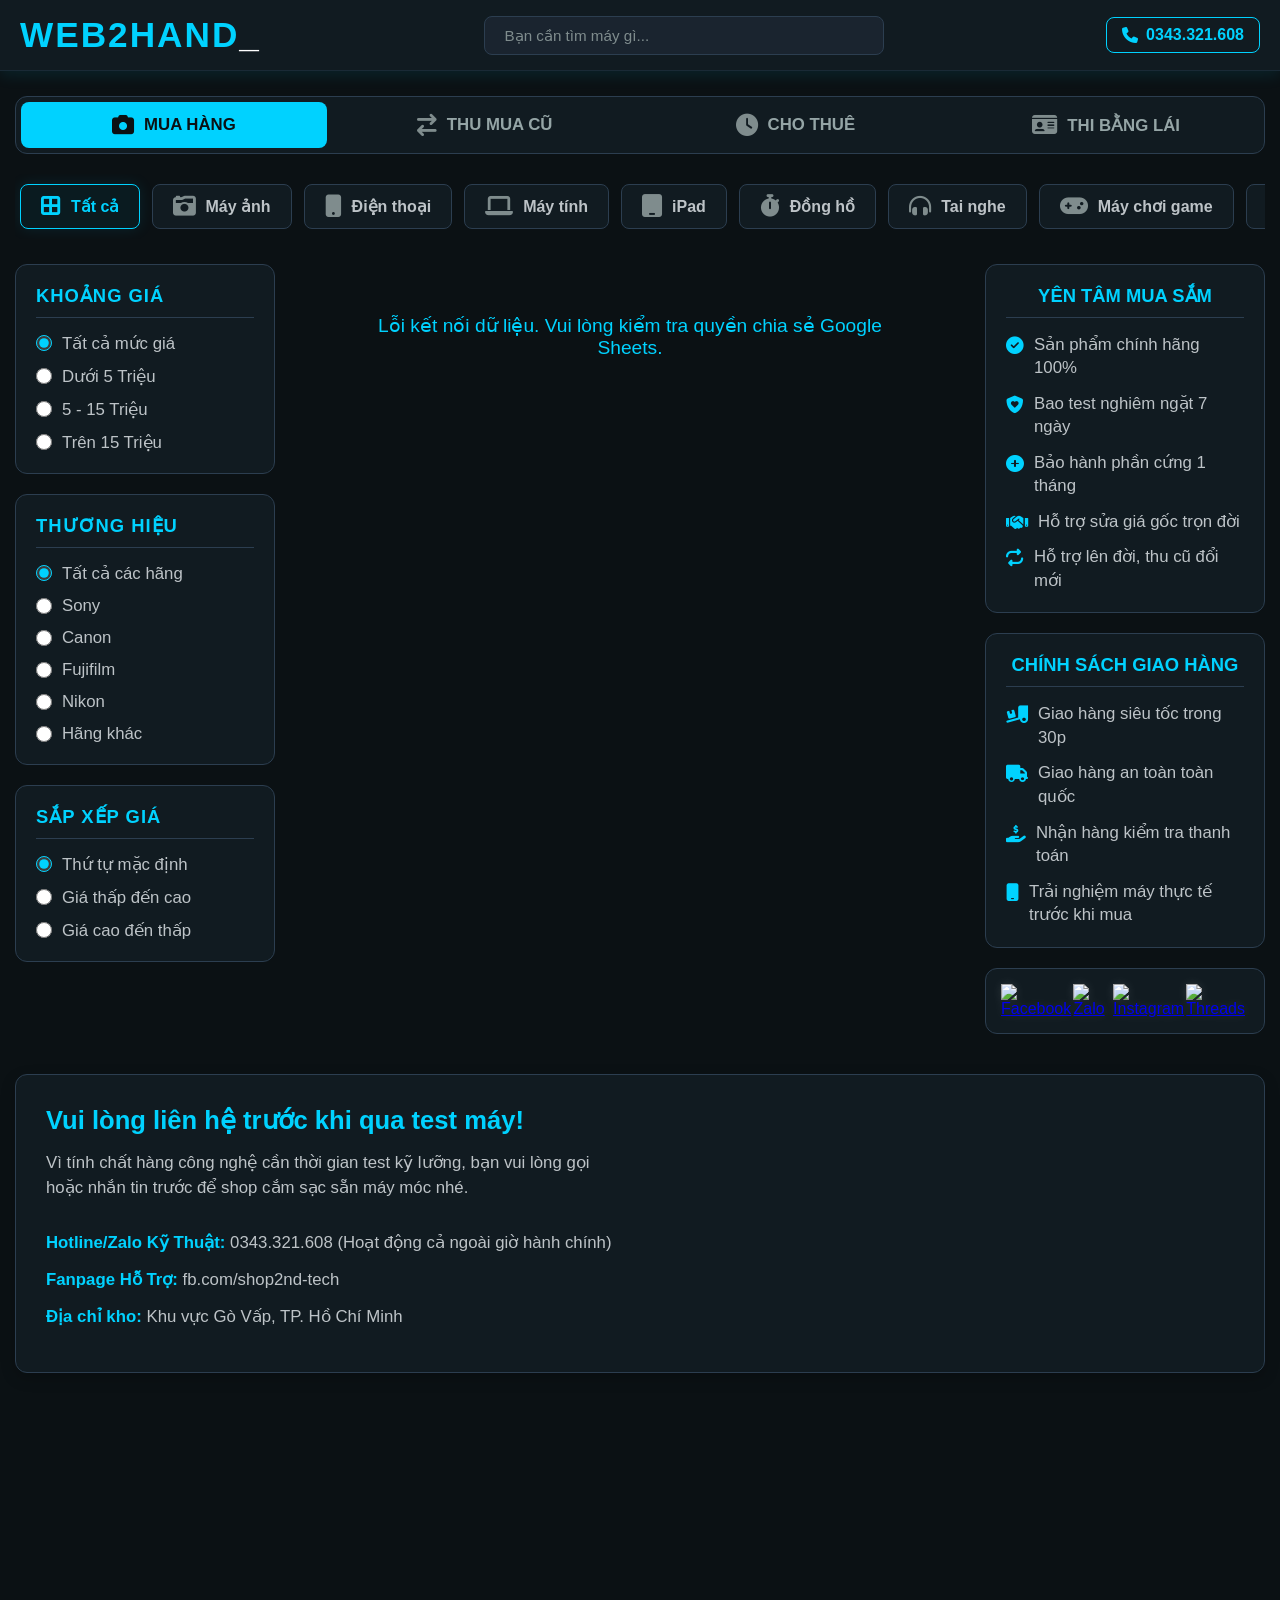
==== commit fc562668: "Update index.html" ====
--- a/index.html
+++ b/index.html
@@ -127,12 +127,7 @@
                 <p><strong>Fanpage Hỗ Trợ:</strong> fb.com/shop2nd-tech</p>
                 <p><strong>Địa chỉ kho:</strong> Khu vực Gò Vấp, TP. Hồ Chí Minh</p>
                 
-                <div class="bank-info">
-                    <h3 style="color: #2ecc71; margin-bottom: 12px; font-size: 1.2rem;"><i class="fa-solid fa-money-check-dollar"></i> Thông tin thanh toán</h3>
-                    <p style="font-style: italic; color: #2ecc71; margin-bottom: 15px;">"Dạ em gửi anh/chị thông tin chuyển khoản nhé!"</p>
-                    <p><strong>Ngân hàng:</strong> MB Bank (Ngân hàng Quân Đội)</p>
-                    <p><strong>Số tài khoản:</strong> 0343321608</p>
-                    <p><strong>Chủ tài khoản:</strong> NGUYEN VAN A</p>
+               
                 </div>
             </div>
 
